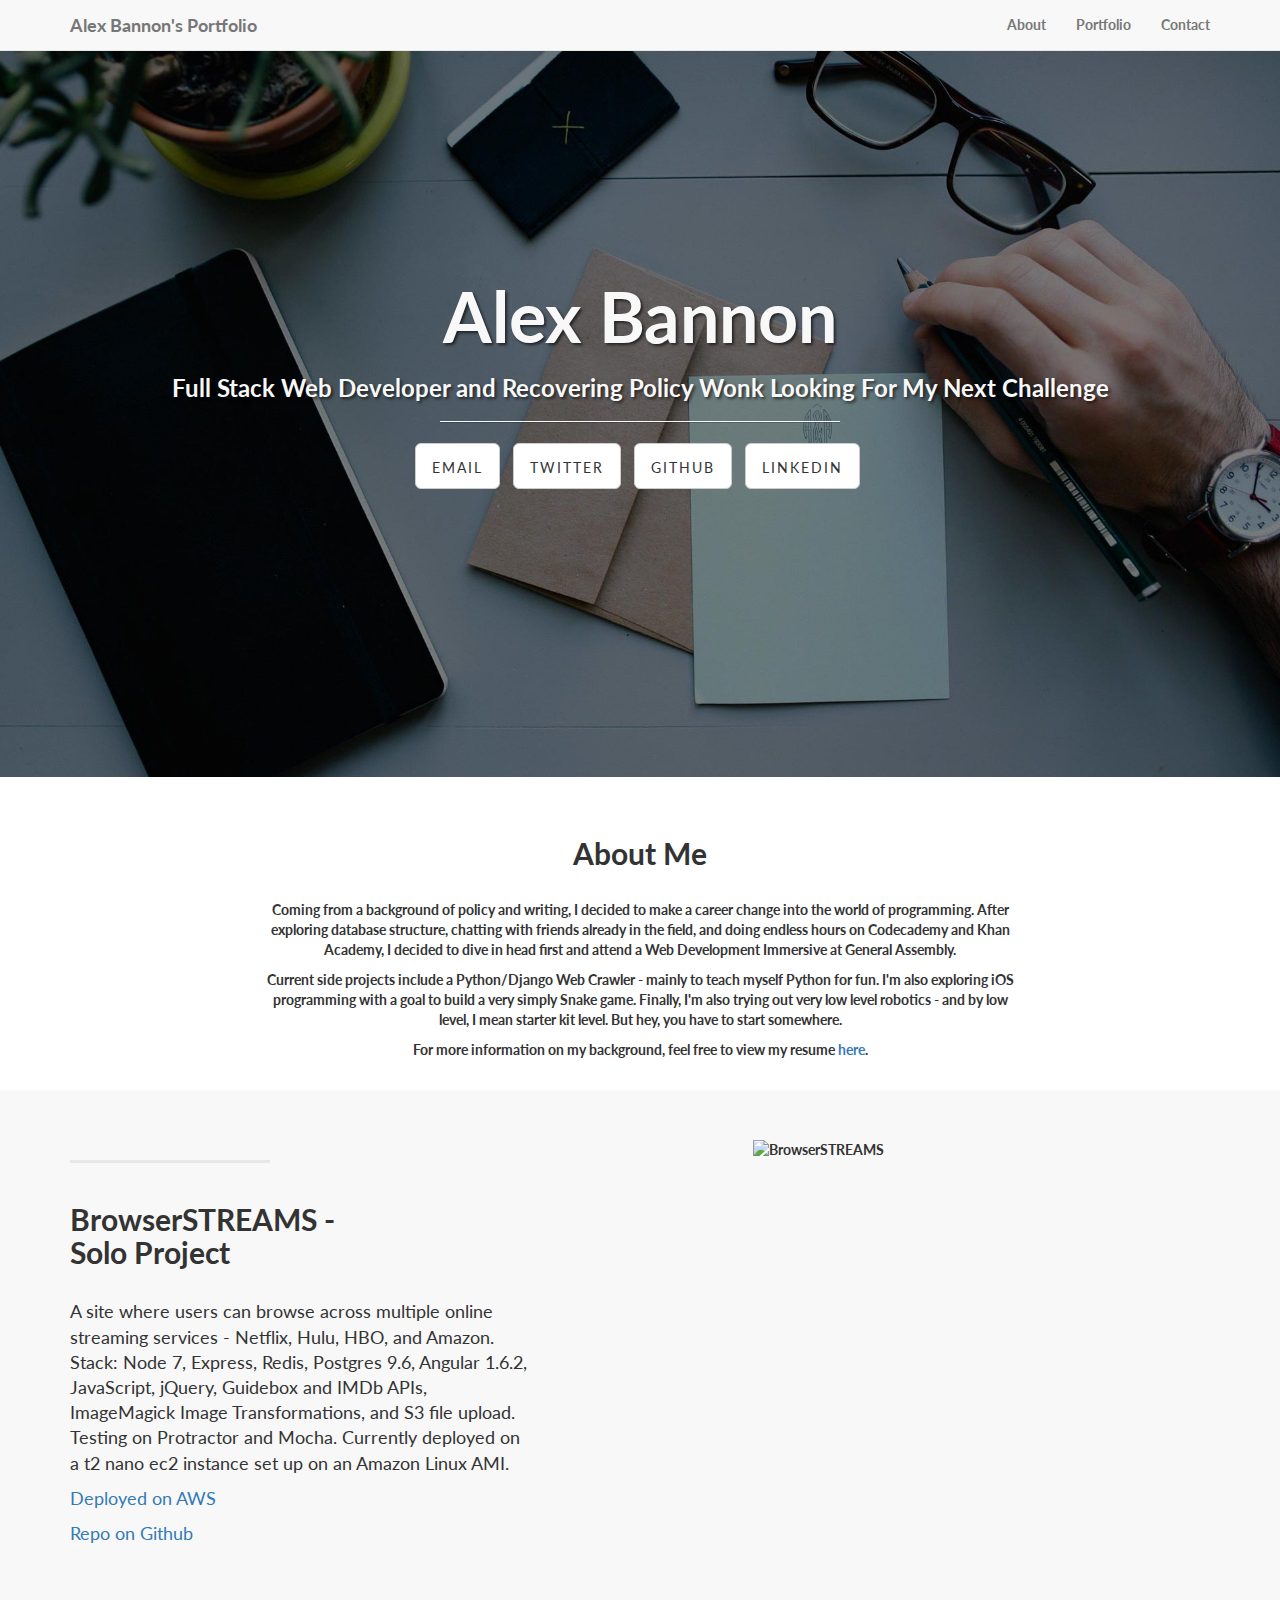
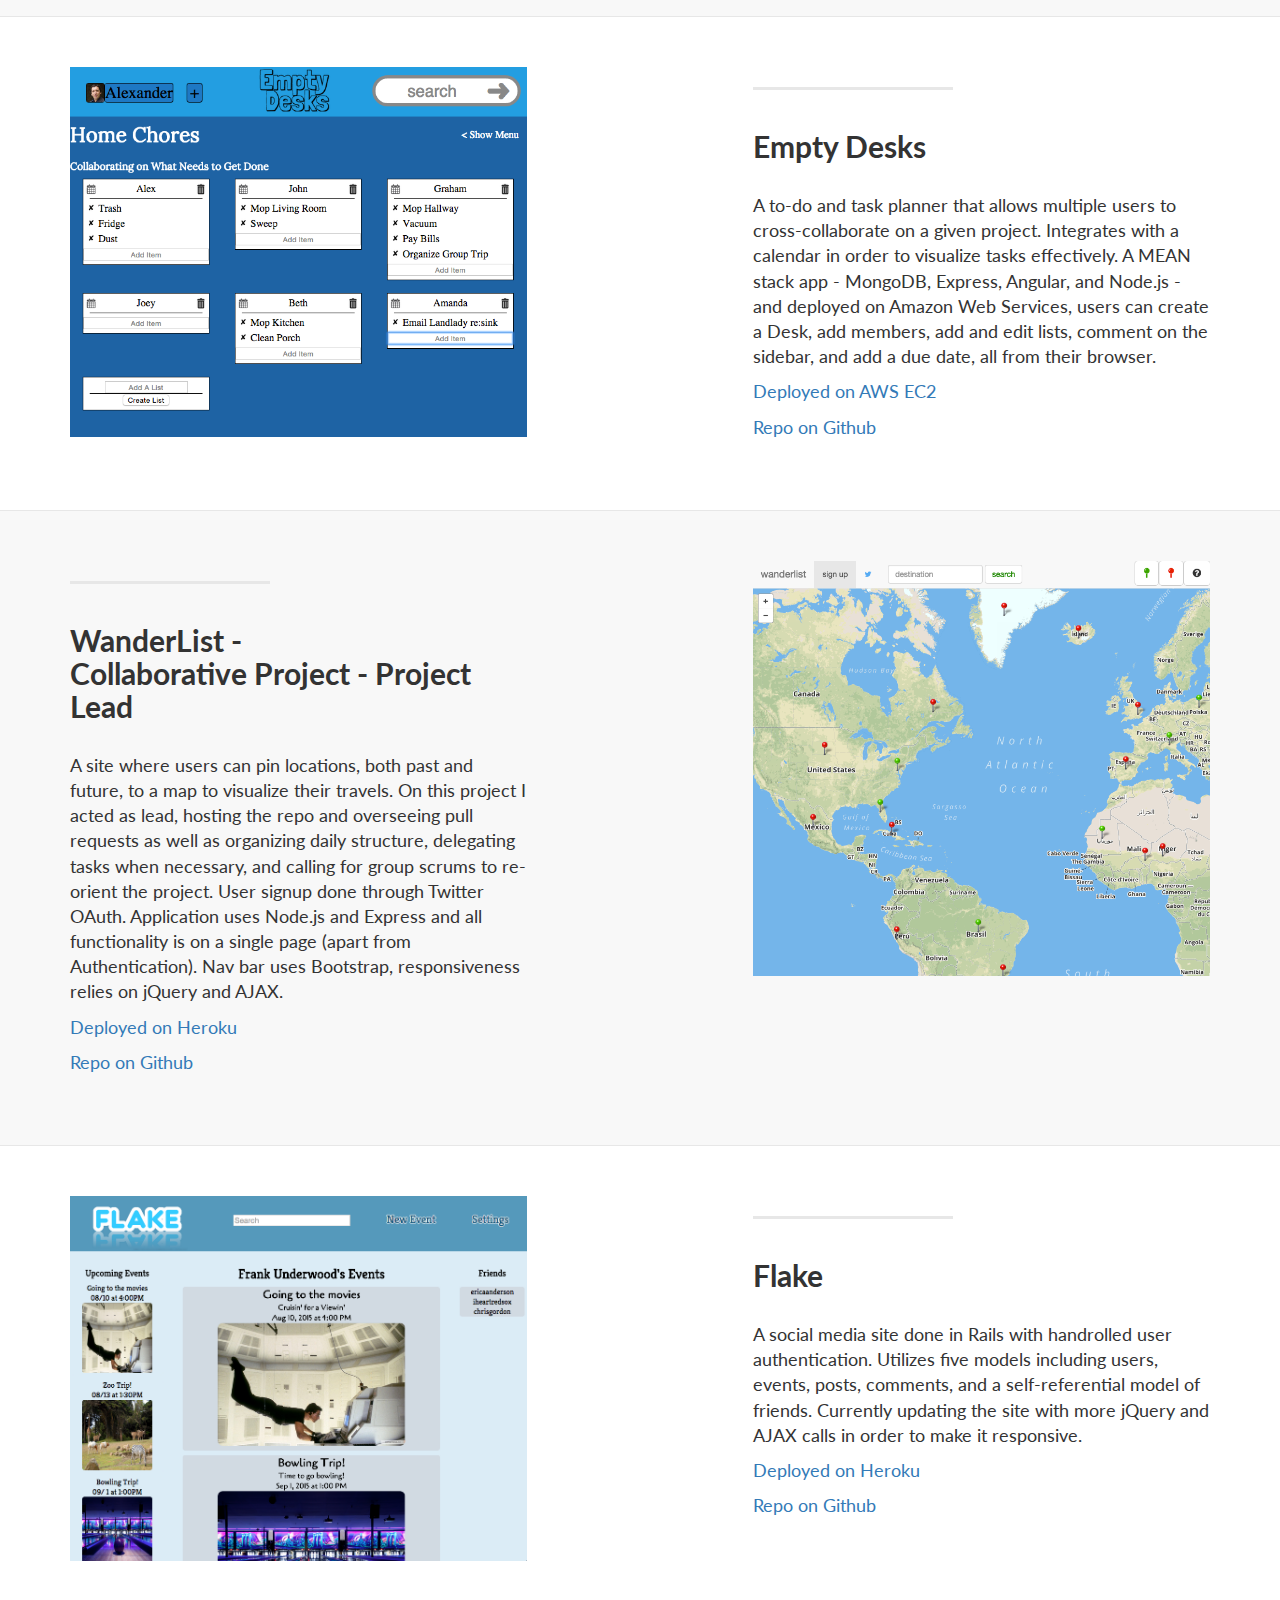
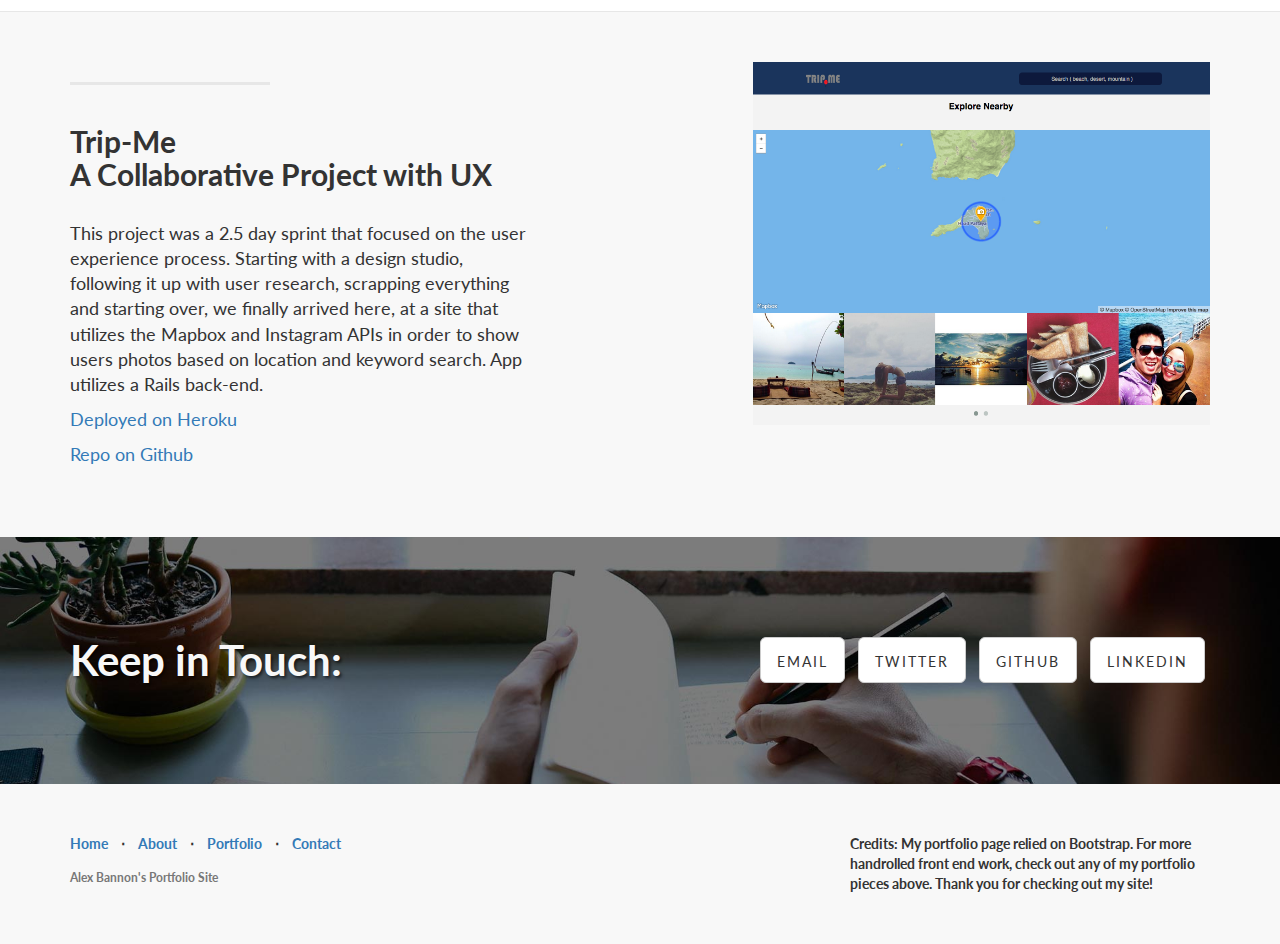
==== index.html @ 556e67e9 "added browserstreams project" ====
<!DOCTYPE html>
<html>
	<head>

    <meta charset="utf-8">
    <meta http-equiv="X-UA-Compatible" content="IE=edge">
    <meta name="viewport" content="width=device-width, initial-scale=1">
    <meta name="description" content="You can edit this line in _config.yml. It will appear in your document  head meta (for Google search results) and in your feed.xml site  description.">
    <meta name="author" content="Alex Bannon">

    <title>Alex Bannon Portfolio</title>

    <link rel="stylesheet" href="https://maxcdn.bootstrapcdn.com/bootstrap/3.3.5/css/bootstrap.min.css">
    <link href="style.css" rel="stylesheet">

    <!-- Custom Fonts -->
    <link href="http://shaneweng.com/landing-page-theme/font-awesome-4.1.0/css/font-awesome.min.css" rel="stylesheet" type="text/css">
    <link href="http://fonts.googleapis.com/css?family=Lato:300,400,700,300italic,400italic,700italic" rel="stylesheet" type="text/css">

    <!-- HTML5 Shim and Respond.js IE8 support of HTML5 elements and media queries -->
    <!-- WARNING: Respond.js doesn't work if you view the page via file:// -->
    <!--[if lt IE 9]>
        <script src="https://oss.maxcdn.com/libs/html5shiv/3.7.0/html5shiv.js"></script>
        <script src="https://oss.maxcdn.com/libs/respond.js/1.4.2/respond.min.js"></script>
    <![endif]-->

</head>

	<body>
		<!-- Navigation -->
<nav class="navbar navbar-default navbar-fixed-top" role="navigation">
    <div class="container">
        <!-- Brand and toggle get grouped for better mobile display -->
        <div class="navbar-header page-scroll">
            <button type="button" class="navbar-toggle" data-toggle="collapse" data-target="#bs-example-navbar-collapse-1">
                <span class="sr-only">Toggle navigation</span>
                <span class="icon-bar"></span>
                <span class="icon-bar"></span>
                <span class="icon-bar"></span>
            </button>
            <a class="navbar-brand page-scroll" href="#home">Alex Bannon's Portfolio</a>
        </div>
        <!-- Collect the nav links, forms, and other content for toggling -->
        <div class="collapse navbar-collapse" id="bs-example-navbar-collapse-1">
            <ul class="nav navbar-nav navbar-right">

                <!-- <li>
                    <a class="page-scroll" href="http://alexbannon.herokuapp.com">Non-Bootstrap Site</a>
                </li> -->

                <li>
                    <a class="page-scroll" href="#about">About</a>
                </li>
                <li>
                    <a class="page-scroll" href="#portfolio">Portfolio</a>
                </li>
                <li>
                    <a class="page-scroll" href="#contact">Contact</a>
                </li>
            </ul>
        </div>
        <!-- /.navbar-collapse -->
    </div>
    <!-- /.container -->
</nav>

<section id="home">
<!-- Header -->
	<div class="intro-header">

		<div class="container">

			<div class="row">
				<div class="col-lg-12">
					<div class="intro-message">
						<h1>Alex Bannon</h1>
						<h3>Full Stack Web Developer and Recovering Policy Wonk Looking For My Next Challenge</h3>
						<hr class="intro-divider">
						<ul class="list-inline intro-social-buttons">
              <li>
                <a href="mailto:alexdbannon@gmail.com" class="btn btn-default btn-lg"><i class="fa fa-envelope-o fa-fw"></i> <span class="network-name">email</span></a>
              </li>

							<li>
								<a href="https://twitter.com/alexbannon" class="btn btn-default btn-lg"><i class="fa fa-twitter fa-fw"></i> <span class="network-name">twitter</span></a>
							</li>
							<li>
								<a href="https://github.com/alexbannon" class="btn btn-default btn-lg"><i class="fa fa-github fa-fw"></i> <span class="network-name">github</span></a>
							</li>
							<li>
								<a href="http://www.linkedin.com/in/alexbannon" class="btn btn-default btn-lg"><i class="fa fa-linkedin fa-fw"></i> <span class="network-name">linkedin</span></a>
							</li>
						</ul>
					</div>
				</div>
			</div>

		</div>
		<!-- /.container -->

	</div>
	<!-- /.intro-header -->
</section>

		    <!-- About Section -->
    <section id="about" class="container content-section text-center">
        <div class="row">
            <div class="col-lg-8 col-lg-offset-2">
              <br/><br/>
              <h2>About Me</h2>
              <br/>
              <p>Coming from a background of policy and writing, I decided to make a career change into the world of programming. After exploring database structure, chatting with friends already in the field, and doing endless hours on Codecademy and Khan Academy, I decided to dive in head first and attend a Web Development Immersive at General Assembly.</p>
							<p>Current side projects include a Python/Django Web Crawler - mainly to teach myself Python for fun. I'm also exploring iOS programming with a goal to build a very simply Snake game. Finally, I'm also trying out very low level robotics - and by low level, I mean starter kit level. But hey, you have to start somewhere.</p>
              <!-- <p>For more information, check out my personal site at <a href="http://www.alexbannon.com">AlexBannon.com</a>.</p> -->
              <p>For more information on my background, feel free to view my resume <a href="images/Alex_Bannon_Resume.pdf">here</a>.</p>
              <br/>
            </div>
        </div>
    </section>

		<section id="portfolio">
<!-- Page Content -->

		<div class="content-section-a">

				<div class="container">

						<div class="row">
								<div class="col-lg-5 col-sm-6">
										<hr class="section-heading-spacer">
										<div class="clearfix"></div>
										<h2 class="section-heading">BrowserSTREAMS -<br>Solo Project</h2>
										<div class="lead">
											<p>A site where users can browse across multiple online streaming services - Netflix, Hulu, HBO, and Amazon. Stack: Node 7, Express, Redis, Postgres 9.6, Angular 1.6.2, JavaScript, jQuery, Guidebox and IMDb APIs, ImageMagick Image Transformations, and S3 file upload. Testing on Protractor and Mocha. Currently deployed on a t2 nano ec2 instance set up on an Amazon Linux AMI.</p>
											<p><a href="http://browserstreams.com">Deployed on AWS</a></p>
											<p><a href="https://github.com/alexbannon/browserstream">Repo on Github</a></p>
										</div>
								</div>
								<div class="col-lg-5 col-lg-offset-2 col-sm-6">
										<img class="img-responsive" src="images/BrowserStreams.png" alt="BrowserSTREAMS">
								</div>
						</div>

				</div>
				<!-- /.container -->

		</div>
		<!-- /.content-section-a -->


			<div class="content-section-b">

					<div class="container">

							<div class="row">
									<div class="col-lg-5 col-lg-offset-1 col-sm-push-6  col-sm-6">
											<hr class="section-heading-spacer">
											<div class="clearfix"></div>
											<h2 class="section-heading">Empty Desks</h2>
											<div class="lead">
												<p>A to-do and task planner that allows multiple users to cross-collaborate on a given project. Integrates with a calendar in order to visualize tasks effectively. A MEAN stack app - MongoDB, Express, Angular, and Node.js - and deployed on Amazon Web Services, users can create a Desk, add members, add and edit lists, comment on the sidebar, and add a due date, all from their browser.</p>
												<p><a href="http://emptydesks.com">Deployed on AWS EC2</a></p>
												<p><a href="https://github.com/alexbannon/empty_desks">Repo on Github</a></p>
											</div>
									</div>
									<div class="col-lg-5 col-sm-pull-6  col-sm-6">
										<img class="img-responsive" src="images/Empty_Desks.png" alt="Empty Desks">
									</div>
							</div>

					</div>
					<!-- /.container -->

			</div>
<!-- /.content-section-b -->


    <div class="content-section-a">

        <div class="container">

            <div class="row">
                <div class="col-lg-5 col-sm-6">
                    <hr class="section-heading-spacer">
                    <div class="clearfix"></div>
                    <h2 class="section-heading">WanderList -<br>Collaborative Project - Project Lead</h2>
										<div class="lead">
                      <p>A site where users can pin locations, both past and future, to a map to visualize their travels. On this project I acted as lead, hosting the repo and overseeing pull requests as well as organizing daily structure, delegating tasks when necessary, and calling for group scrums to re-orient the project. User signup done through Twitter OAuth. Application uses Node.js and Express and all functionality is on a single page (apart from Authentication). Nav bar uses Bootstrap, responsiveness relies on jQuery and AJAX.</p>
                      <p><a href="http://wander-list.herokuapp.com/">Deployed on Heroku</a></p>
                      <p><a href="http://github.com/alexbannon/wanderlist">Repo on Github</a></p>
                    </div>
                </div>
                <div class="col-lg-5 col-lg-offset-2 col-sm-6">
                    <img class="img-responsive" src="images/Wander-List.jpeg" alt="WanderList">
                </div>
            </div>

        </div>
        <!-- /.container -->

    </div>
    <!-- /.content-section-a -->





    <div class="content-section-b">

        <div class="container">

            <div class="row">
                <div class="col-lg-5 col-lg-offset-1 col-sm-push-6  col-sm-6">
                    <hr class="section-heading-spacer">
                    <div class="clearfix"></div>
                    <h2 class="section-heading">Flake</h2>
										<div class="lead">
											<p>A social media site done in Rails with handrolled user authentication. Utilizes five models including users, events, posts, comments, and a self-referential model of friends. Currently updating the site with more jQuery and AJAX calls in order to make it responsive.</p>
											<p><a href="http://alexbannon-flake.herokuapp.com/">Deployed on Heroku</a></p>
											<p><a href="http://github.com/alexbannon/flake">Repo on Github</a></p>
										</div>
                </div>
                <div class="col-lg-5 col-sm-pull-6  col-sm-6">
                  <img class="img-responsive" src="images/Flake.png" alt="Flake">
                </div>
            </div>

        </div>
        <!-- /.container -->

    </div>
    <!-- /.content-section-b -->




    <div class="content-section-a">

        <div class="container">

            <div class="row">
                <div class="col-lg-5 col-sm-6">
                    <hr class="section-heading-spacer">
                    <div class="clearfix"></div>
                    <h2 class="section-heading">Trip-Me<br>A Collaborative Project with UX</h2>
                    <div class="lead">
                      <p>This project was a 2.5 day sprint that focused on the user experience process. Starting with a design studio, following it up with user research, scrapping everything and starting over, we finally arrived here, at a site that utilizes the Mapbox and Instagram APIs in order to show users photos based on location and keyword search. App utilizes a Rails back-end.</p>
                      <p><a href="https://trip-me.herokuapp.com/">Deployed on Heroku</a></p>
                      <p><a href="https://github.com/alexbannon/trip.me">Repo on Github</a></p>
                    </div>
                </div>
                <div class="col-lg-5 col-lg-offset-2 col-sm-6">
                    <img class="img-responsive" src="images/trip-me.png" alt="">
                </div>
            </div>

        </div>
        <!-- /.container -->

    </div>
    <!-- /.content-section-a -->


</section>

		<section id="contact">
	<div class="banner">
		<div class="container">

			<div class="row">
				<div class="col-lg-6">
					<h2>Keep in Touch:</h2>
				</div>
				<div class="col-lg-6">
					<ul class="list-inline banner-social-buttons">

            <li>
							<a href="mailto:alexdbannon@gmail.com" class="btn btn-default btn-lg"><i class="fa fa-envelope-o fa-fw"></i> <span class="network-name">email</span></a>
						</li>

						<li>
							<a href="https://twitter.com/alexbannon" class="btn btn-default btn-lg"><i class="fa fa-twitter fa-fw"></i> <span class="network-name">twitter</span></a>
						</li>

						<li>
							<a href="https://github.com/alexbannon" class="btn btn-default btn-lg"><i class="fa fa-github fa-fw"></i> <span class="network-name">github</span></a>
						</li>

						<li>
							<a href="http://www.linkedin.com/in/alexbannon" class="btn btn-default btn-lg"><span class="network-name">linkedin</span></a>
						</li>

					</ul>
				</div>
			</div>

		</div>
		<!-- /.container -->

	</div>
</section>
<!-- /.banner -->
		<!-- Footer -->
<footer>
    <div class="container">
        <div class="row">
            <div class="col-md-8">
                <ul class="list-inline">
                    <li>
                        <a href="#home">Home</a>
                    </li>
                    <li class="footer-menu-divider">&sdot;</li>
                    <li>
                        <a href="#about">About</a>
                    </li>
                    <li class="footer-menu-divider">&sdot;</li>
                    <li>
                        <a href="#portfolio">Portfolio</a>
                    </li>
                    <li class="footer-menu-divider">&sdot;</li>
                    <li>
                        <a href="#contact">Contact</a>
                    </li>
                </ul>
                <p class="copyright text-muted small">Alex Bannon's Portfolio Site</p>
            </div>
            <div class="col-md-4">
							Credits: My portfolio page relied on Bootstrap. For more handrolled front end work, check out any of my portfolio pieces above. Thank you for checking out my site!
            </div>
        </div>
    </div>
</footer>

		<!-- jQuery Version 1.11.0 -->
<script src="http://shaneweng.com/landing-page-theme/js/jquery-1.11.0.js"></script>

<!-- Plugin JavaScript -->
    <script src="http://shaneweng.com/landing-page-theme/js/jquery.easing.min.js"></script>

<!-- Bootstrap Core JavaScript -->
<script src="https://maxcdn.bootstrapcdn.com/bootstrap/3.3.5/js/bootstrap.min.js"></script>
<!-- Custom Theme JavaScript -->
<script src="http://shaneweng.com/landing-page-theme/js/landing-page.js"></script>

	</body>
</html>
---- style.css ----
body,
html {
    width: 100%;
    height: 100%;
}

body,
h1,
h2,
h3,
h4,
h5,
h6 {
    font-family: "Lato","Helvetica Neue",Helvetica,Arial,sans-serif;
    font-weight: 700;
}

.lead {
    font-size: 18px;
    font-weight: 400;
}

.intro-header {
    padding-top: 50px; /* If you're making other pages, make sure there is 50px of padding to make sure the navbar doesn't overlap content! */
    padding-bottom: 50px;
    text-align: center;
    color: #f8f8f8;
    background: url(images/intro-bg.jpg) no-repeat center center;
    background-size: cover;
}

.intro-message {
    position: relative;
    padding-top: 20%;
    padding-bottom: 20%;
}

.intro-message > h1 {
    margin: 0;
    text-shadow: 2px 2px 3px rgba(0,0,0,0.6);
    font-size: 5em;
}

.intro-divider {
    width: 400px;
    border-top: 1px solid #f8f8f8;
    border-bottom: 1px solid rgba(0,0,0,0.2);
}

.intro-message > h3 {
    text-shadow: 2px 2px 3px rgba(0,0,0,0.6);
}

@media(max-width:767px) {
    .intro-message {
        padding-bottom: 15%;
    }

    .intro-message > h1 {
        font-size: 3em;
    }

    ul.intro-social-buttons > li {
        display: block;
        margin-bottom: 20px;
        padding: 0;
    }

    ul.intro-social-buttons > li:last-child {
        margin-bottom: 0;
    }

    .intro-divider {
        width: 100%;
    }
}

.network-name {
    text-transform: uppercase;
    font-size: 14px;
    font-weight: 400;
    letter-spacing: 2px;
}

.content-section-a {
    padding: 50px 0;
    background-color: #f8f8f8;
}

.content-section-b {
    padding: 50px 0;
    border-top: 1px solid #e7e7e7;
    border-bottom: 1px solid #e7e7e7;
}

.section-heading {
    margin-bottom: 30px;
}

.section-heading-spacer {
    float: left;
    width: 200px;
    border-top: 3px solid #e7e7e7;
}

.banner {
    padding: 100px 0;
    color: #f8f8f8;
    background: url(images/banner-bg.jpg) no-repeat center center;
    background-size: cover;
}

.banner h2 {
    margin: 0;
    text-shadow: 2px 2px 3px rgba(0,0,0,0.6);
    font-size: 3em;
}

.banner ul {
    margin-bottom: 0;
}

.banner-social-buttons {
    float: right;
    margin-top: 0;
}

@media(max-width:1199px) {
    ul.banner-social-buttons {
        float: left;
        margin-top: 15px;
    }
}

@media(max-width:767px) {
    .banner h2 {
        margin: 0;
        text-shadow: 2px 2px 3px rgba(0,0,0,0.6);
        font-size: 3em;
    }

    ul.banner-social-buttons > li {
        display: block;
        margin-bottom: 20px;
        padding: 0;
    }

    ul.banner-social-buttons > li:last-child {
        margin-bottom: 0;
    }
}

footer {
    padding: 50px 0;
    background-color: #f8f8f8;
}

p.copyright {
    margin: 15px 0 0;
}
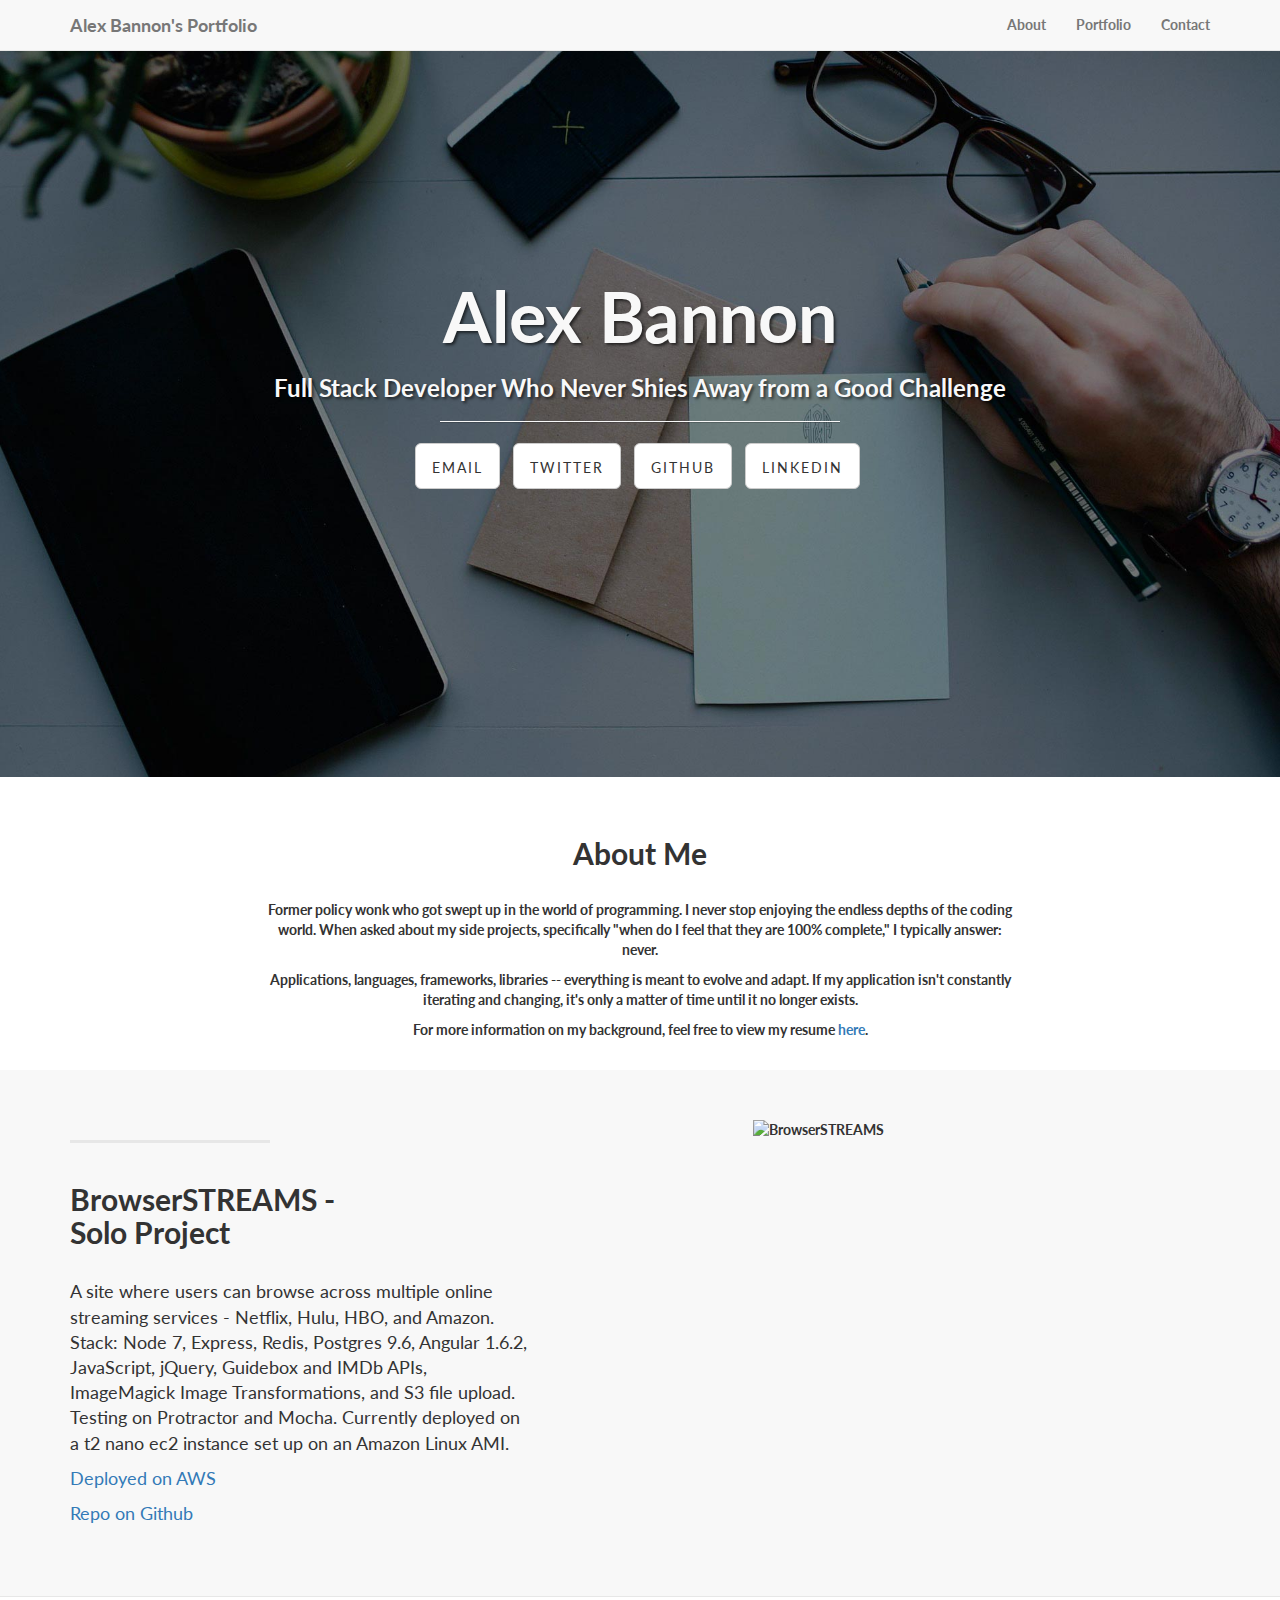
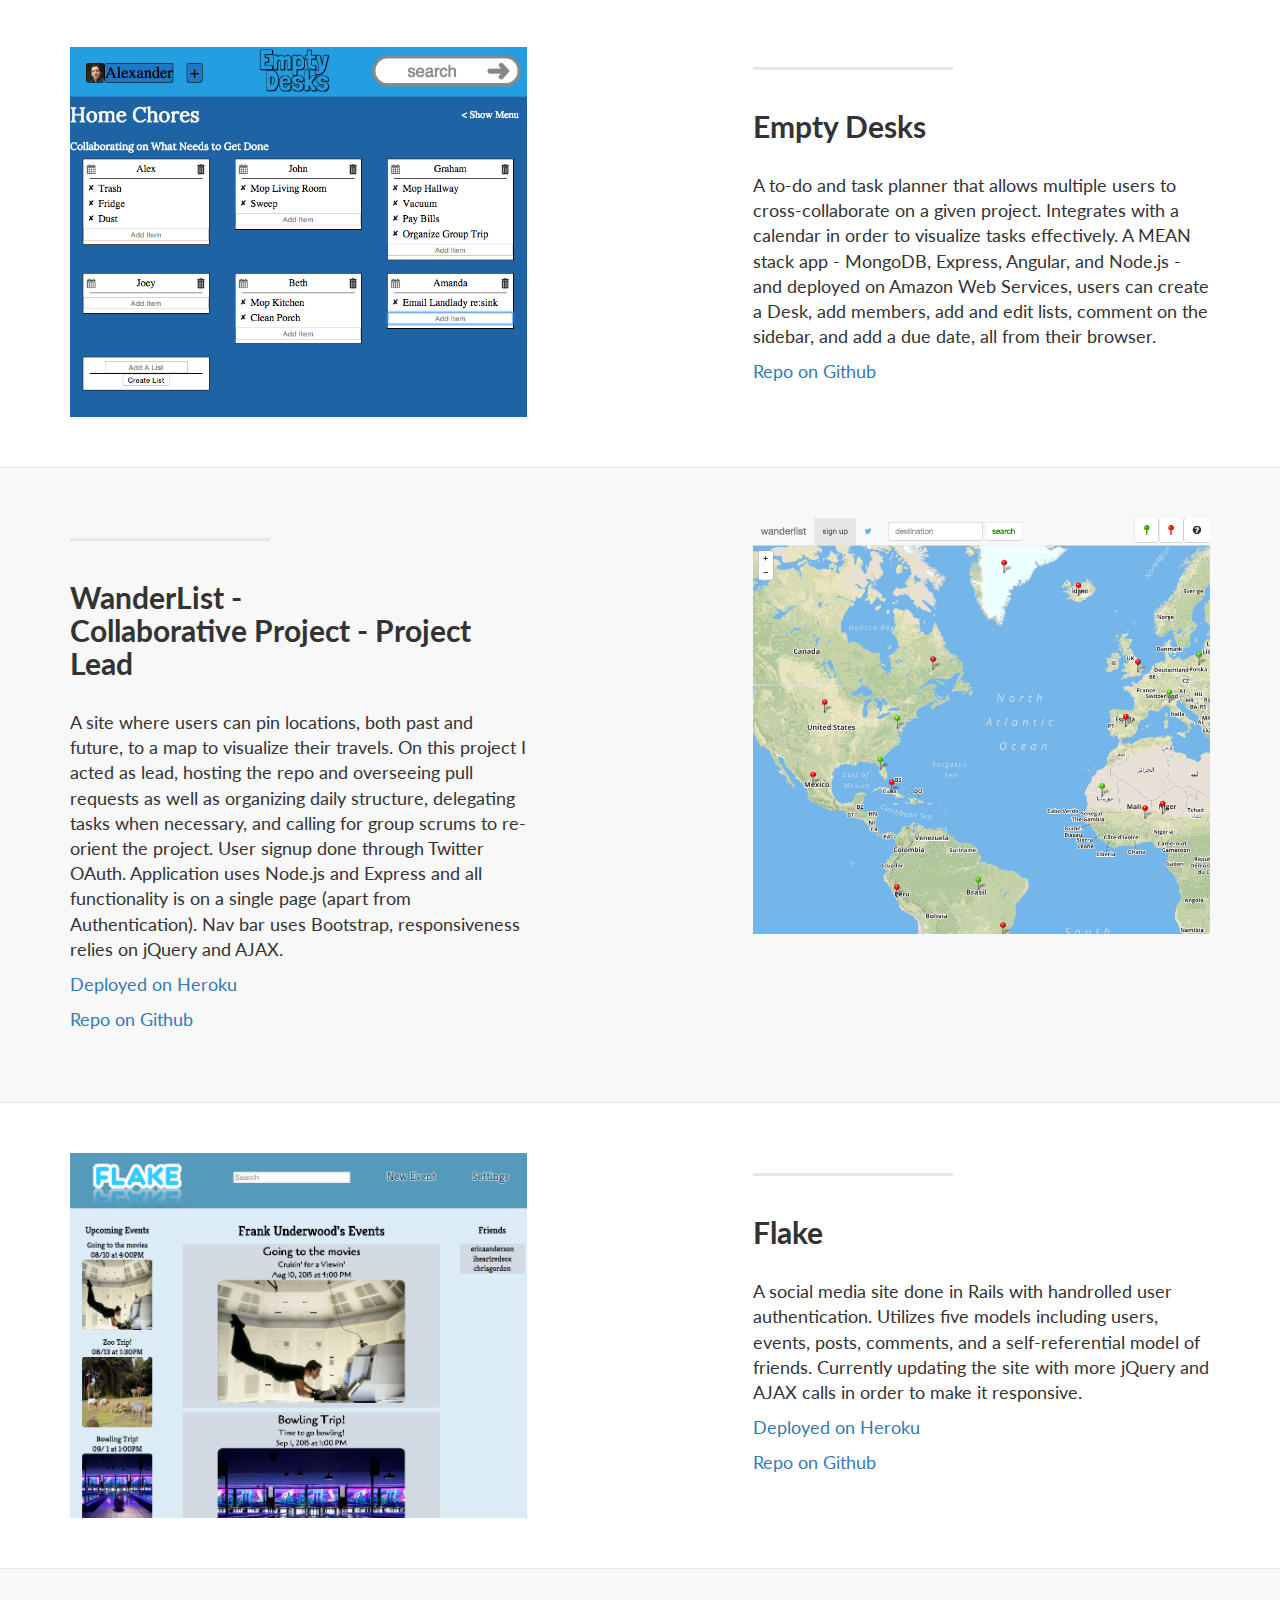
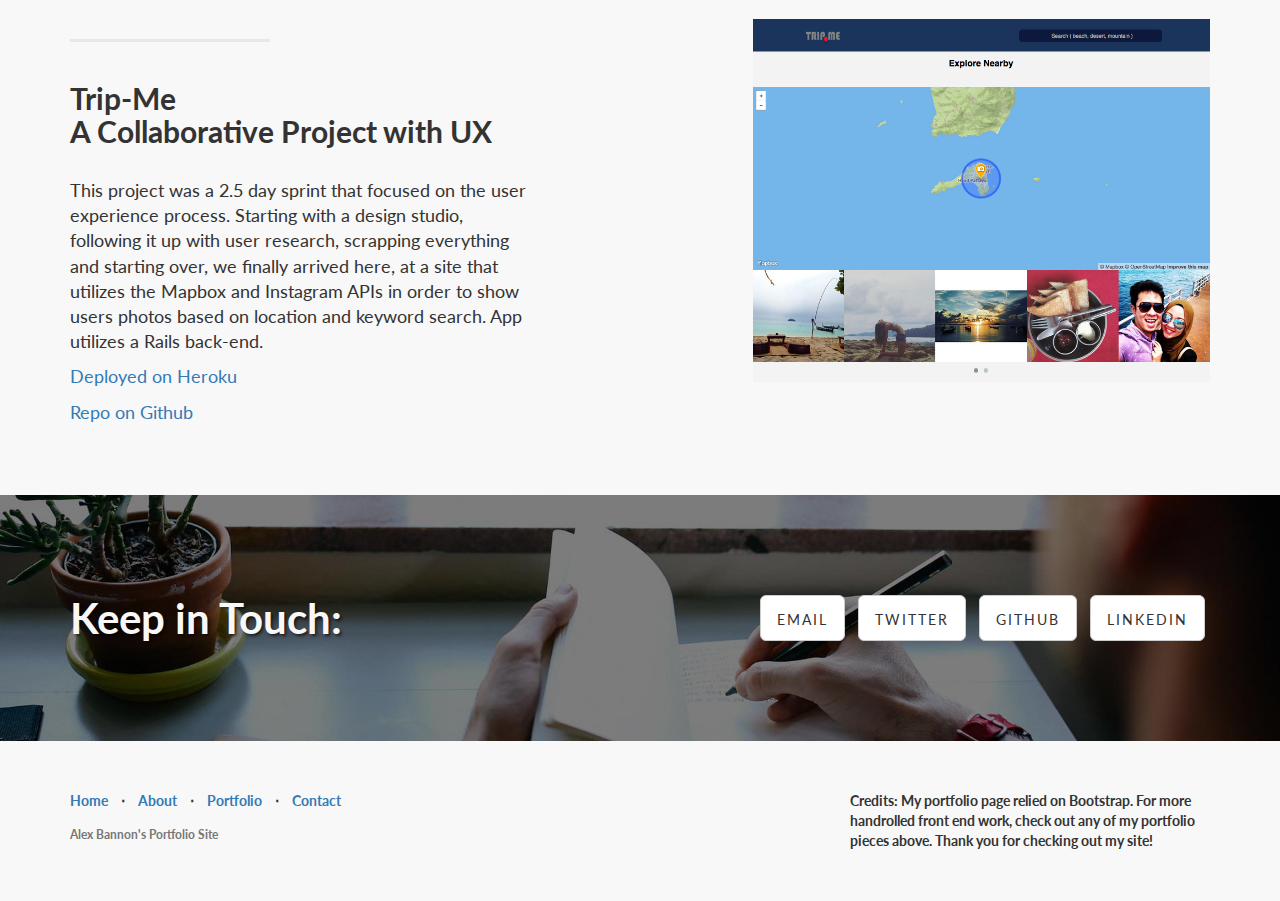
==== commit 5b6709b0: "updated resume and links and about me" ====
--- a/index.html
+++ b/index.html
@@ -74,7 +74,7 @@
 				<div class="col-lg-12">
 					<div class="intro-message">
 						<h1>Alex Bannon</h1>
-						<h3>Full Stack Web Developer and Recovering Policy Wonk Looking For My Next Challenge</h3>
+						<h3>Full Stack Developer Who Never Shies Away from a Good Challenge</h3>
 						<hr class="intro-divider">
 						<ul class="list-inline intro-social-buttons">
               <li>
@@ -109,10 +109,9 @@
               <br/><br/>
               <h2>About Me</h2>
               <br/>
-              <p>Coming from a background of policy and writing, I decided to make a career change into the world of programming. After exploring database structure, chatting with friends already in the field, and doing endless hours on Codecademy and Khan Academy, I decided to dive in head first and attend a Web Development Immersive at General Assembly.</p>
-							<p>Current side projects include a Python/Django Web Crawler - mainly to teach myself Python for fun. I'm also exploring iOS programming with a goal to build a very simply Snake game. Finally, I'm also trying out very low level robotics - and by low level, I mean starter kit level. But hey, you have to start somewhere.</p>
-              <!-- <p>For more information, check out my personal site at <a href="http://www.alexbannon.com">AlexBannon.com</a>.</p> -->
-              <p>For more information on my background, feel free to view my resume <a href="images/Alex_Bannon_Resume.pdf">here</a>.</p>
+              <p>Former policy wonk who got swept up in the world of programming. I never stop enjoying the endless depths of the coding world. When asked about my side projects, specifically "when do I feel that they are 100% complete," I typically answer: never.</p>
+							<p>Applications, languages, frameworks, libraries -- everything is meant to evolve and adapt. If my application isn't constantly iterating and changing, it's only a matter of time until it no longer exists.</p>
+              <p>For more information on my background, feel free to view my resume <a href="images/resume_alex_bannon.pdf">here</a>.</p>
               <br/>
             </div>
         </div>
@@ -137,7 +136,7 @@
 										</div>
 								</div>
 								<div class="col-lg-5 col-lg-offset-2 col-sm-6">
-										<img class="img-responsive" src="images/BrowserStreams.png" alt="BrowserSTREAMS">
+										<img class="img-responsive" src="images/browserStreams.png" alt="BrowserSTREAMS">
 								</div>
 						</div>
 
@@ -159,7 +158,6 @@
 											<h2 class="section-heading">Empty Desks</h2>
 											<div class="lead">
 												<p>A to-do and task planner that allows multiple users to cross-collaborate on a given project. Integrates with a calendar in order to visualize tasks effectively. A MEAN stack app - MongoDB, Express, Angular, and Node.js - and deployed on Amazon Web Services, users can create a Desk, add members, add and edit lists, comment on the sidebar, and add a due date, all from their browser.</p>
-												<p><a href="http://emptydesks.com">Deployed on AWS EC2</a></p>
 												<p><a href="https://github.com/alexbannon/empty_desks">Repo on Github</a></p>
 											</div>
 									</div>
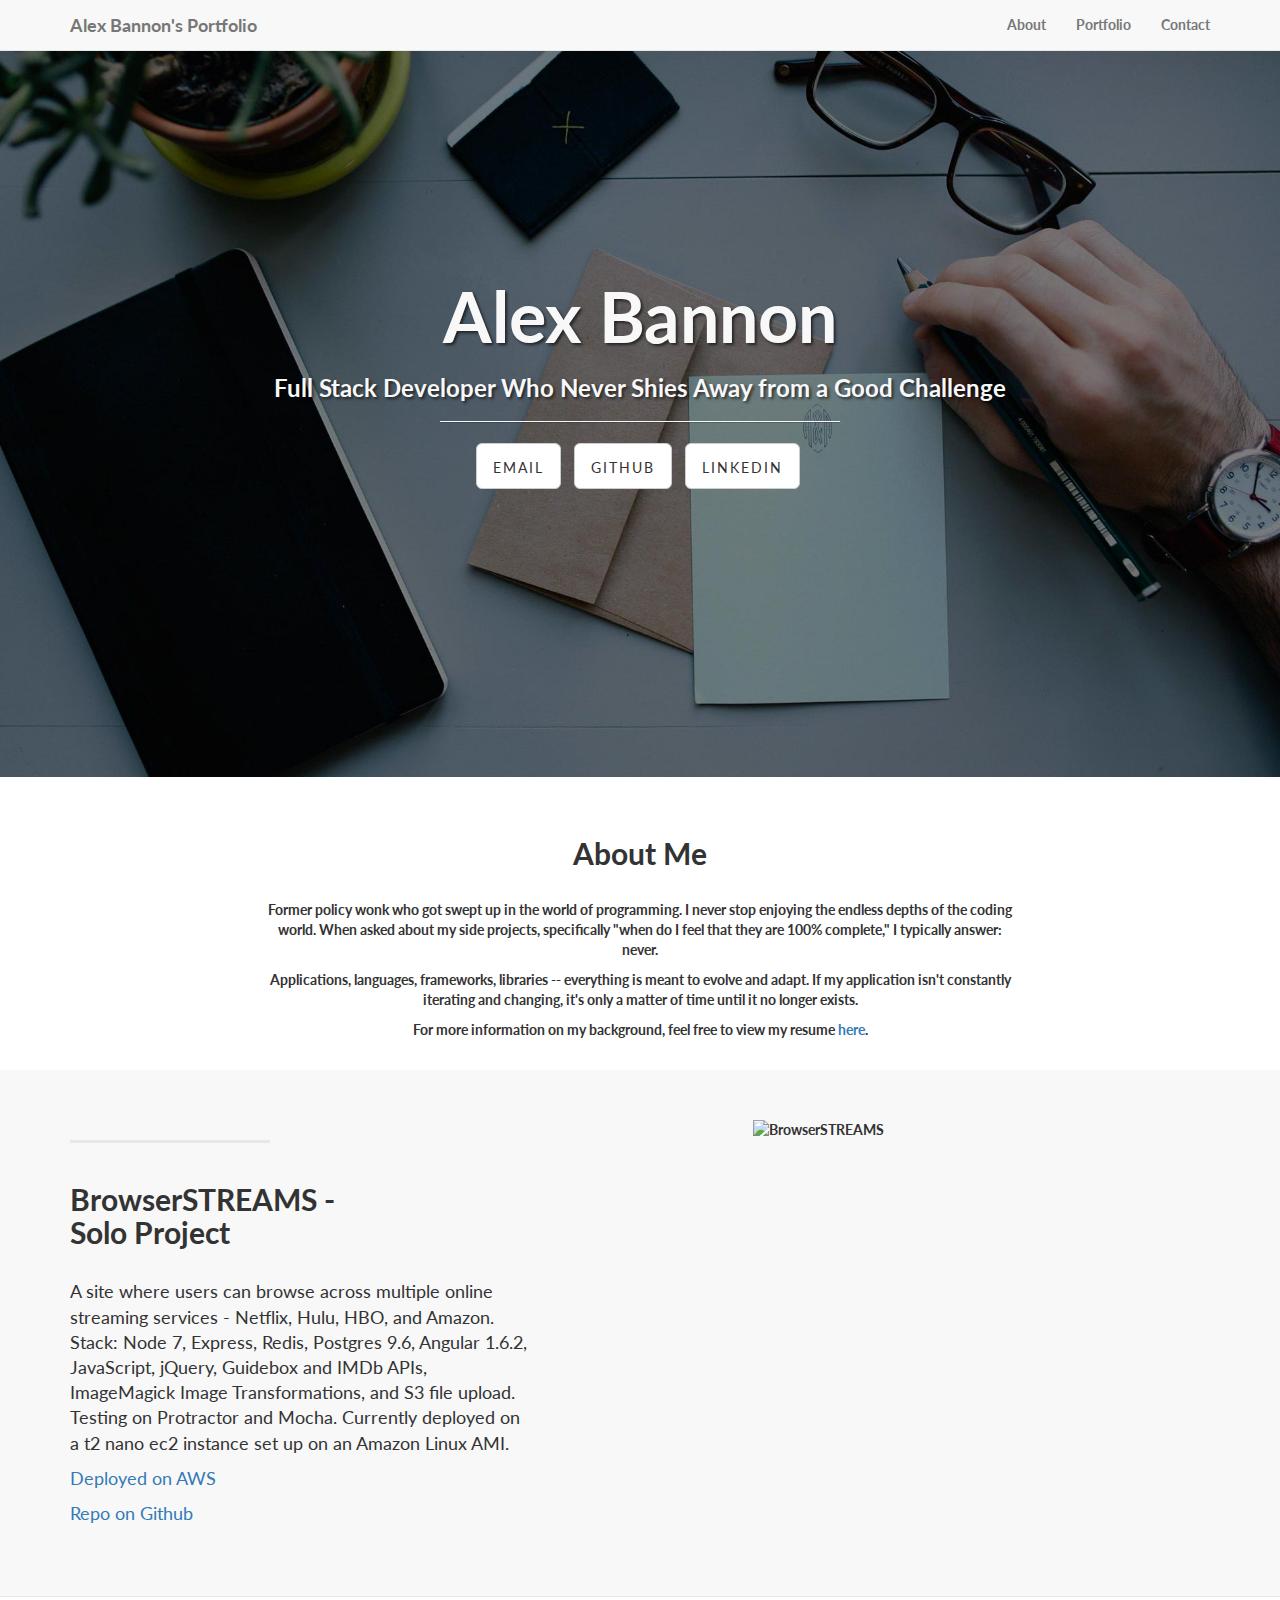
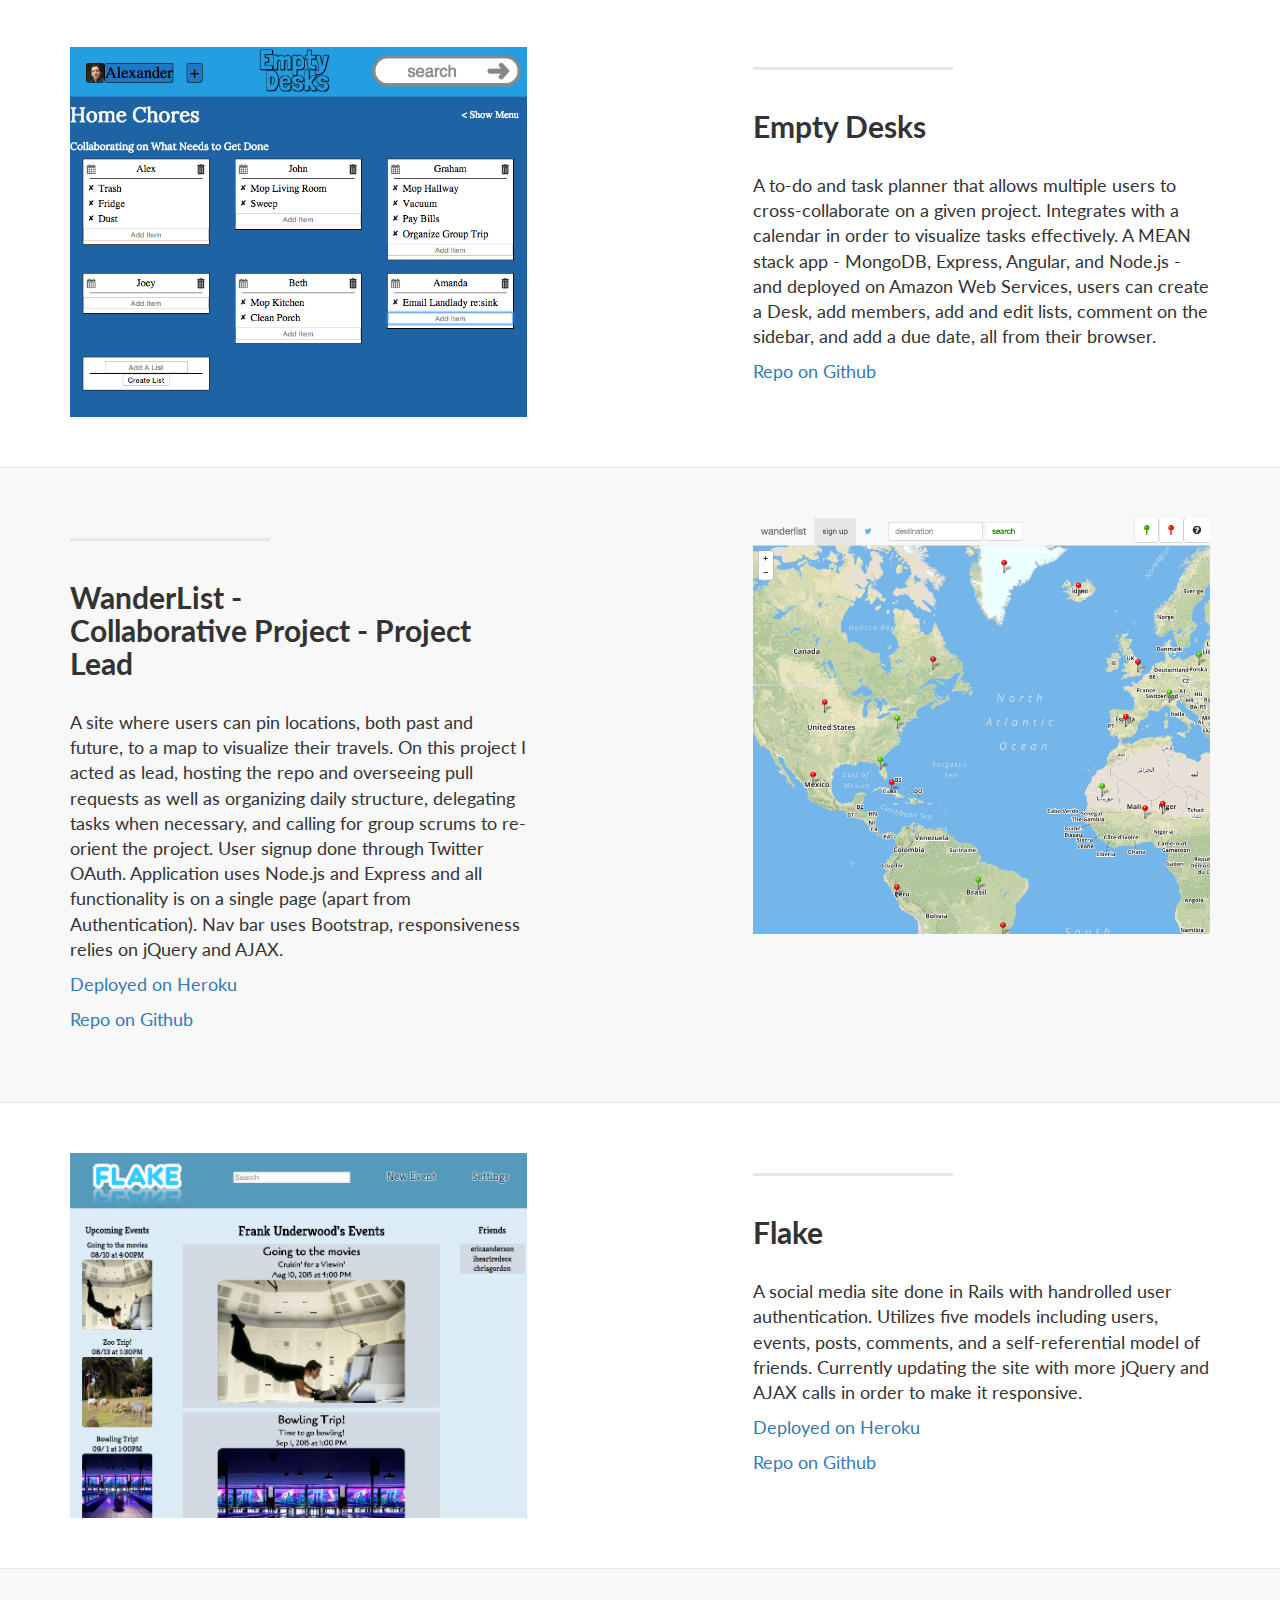
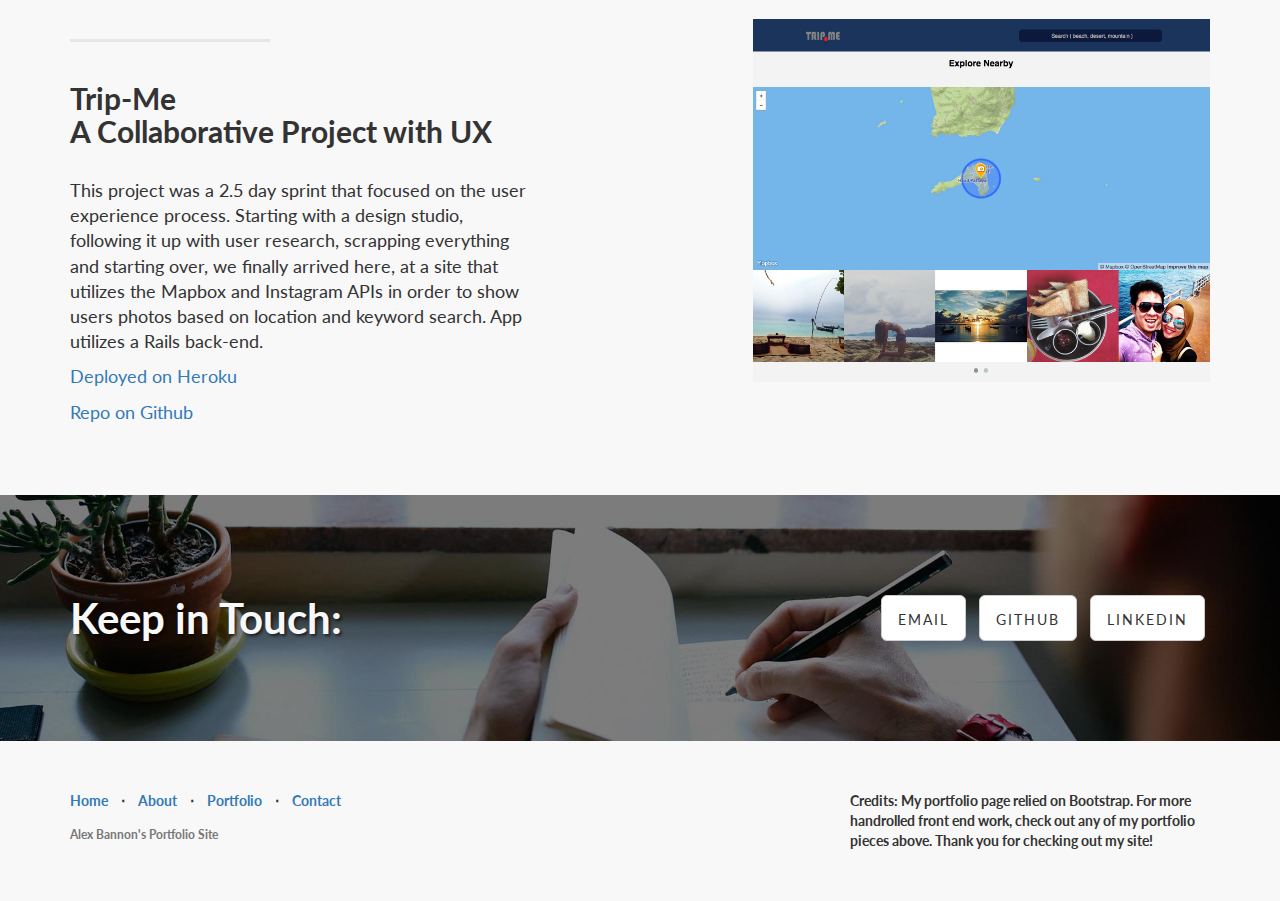
==== commit d1bb4636: "removed twitter" ====
--- a/index.html
+++ b/index.html
@@ -80,10 +80,6 @@
               <li>
                 <a href="mailto:alexdbannon@gmail.com" class="btn btn-default btn-lg"><i class="fa fa-envelope-o fa-fw"></i> <span class="network-name">email</span></a>
               </li>
-
-							<li>
-								<a href="https://twitter.com/alexbannon" class="btn btn-default btn-lg"><i class="fa fa-twitter fa-fw"></i> <span class="network-name">twitter</span></a>
-							</li>
 							<li>
 								<a href="https://github.com/alexbannon" class="btn btn-default btn-lg"><i class="fa fa-github fa-fw"></i> <span class="network-name">github</span></a>
 							</li>
@@ -275,19 +271,12 @@
             <li>
 							<a href="mailto:alexdbannon@gmail.com" class="btn btn-default btn-lg"><i class="fa fa-envelope-o fa-fw"></i> <span class="network-name">email</span></a>
 						</li>
-
-						<li>
-							<a href="https://twitter.com/alexbannon" class="btn btn-default btn-lg"><i class="fa fa-twitter fa-fw"></i> <span class="network-name">twitter</span></a>
-						</li>
-
 						<li>
 							<a href="https://github.com/alexbannon" class="btn btn-default btn-lg"><i class="fa fa-github fa-fw"></i> <span class="network-name">github</span></a>
 						</li>
-
 						<li>
-							<a href="http://www.linkedin.com/in/alexbannon" class="btn btn-default btn-lg"><span class="network-name">linkedin</span></a>
+							<a href="http://www.linkedin.com/in/alexbannon" class="btn btn-default btn-lg"><i class="fa fa-linkedin fa-fw"></i> <span class="network-name">linkedin</span></a>
 						</li>
-
 					</ul>
 				</div>
 			</div>
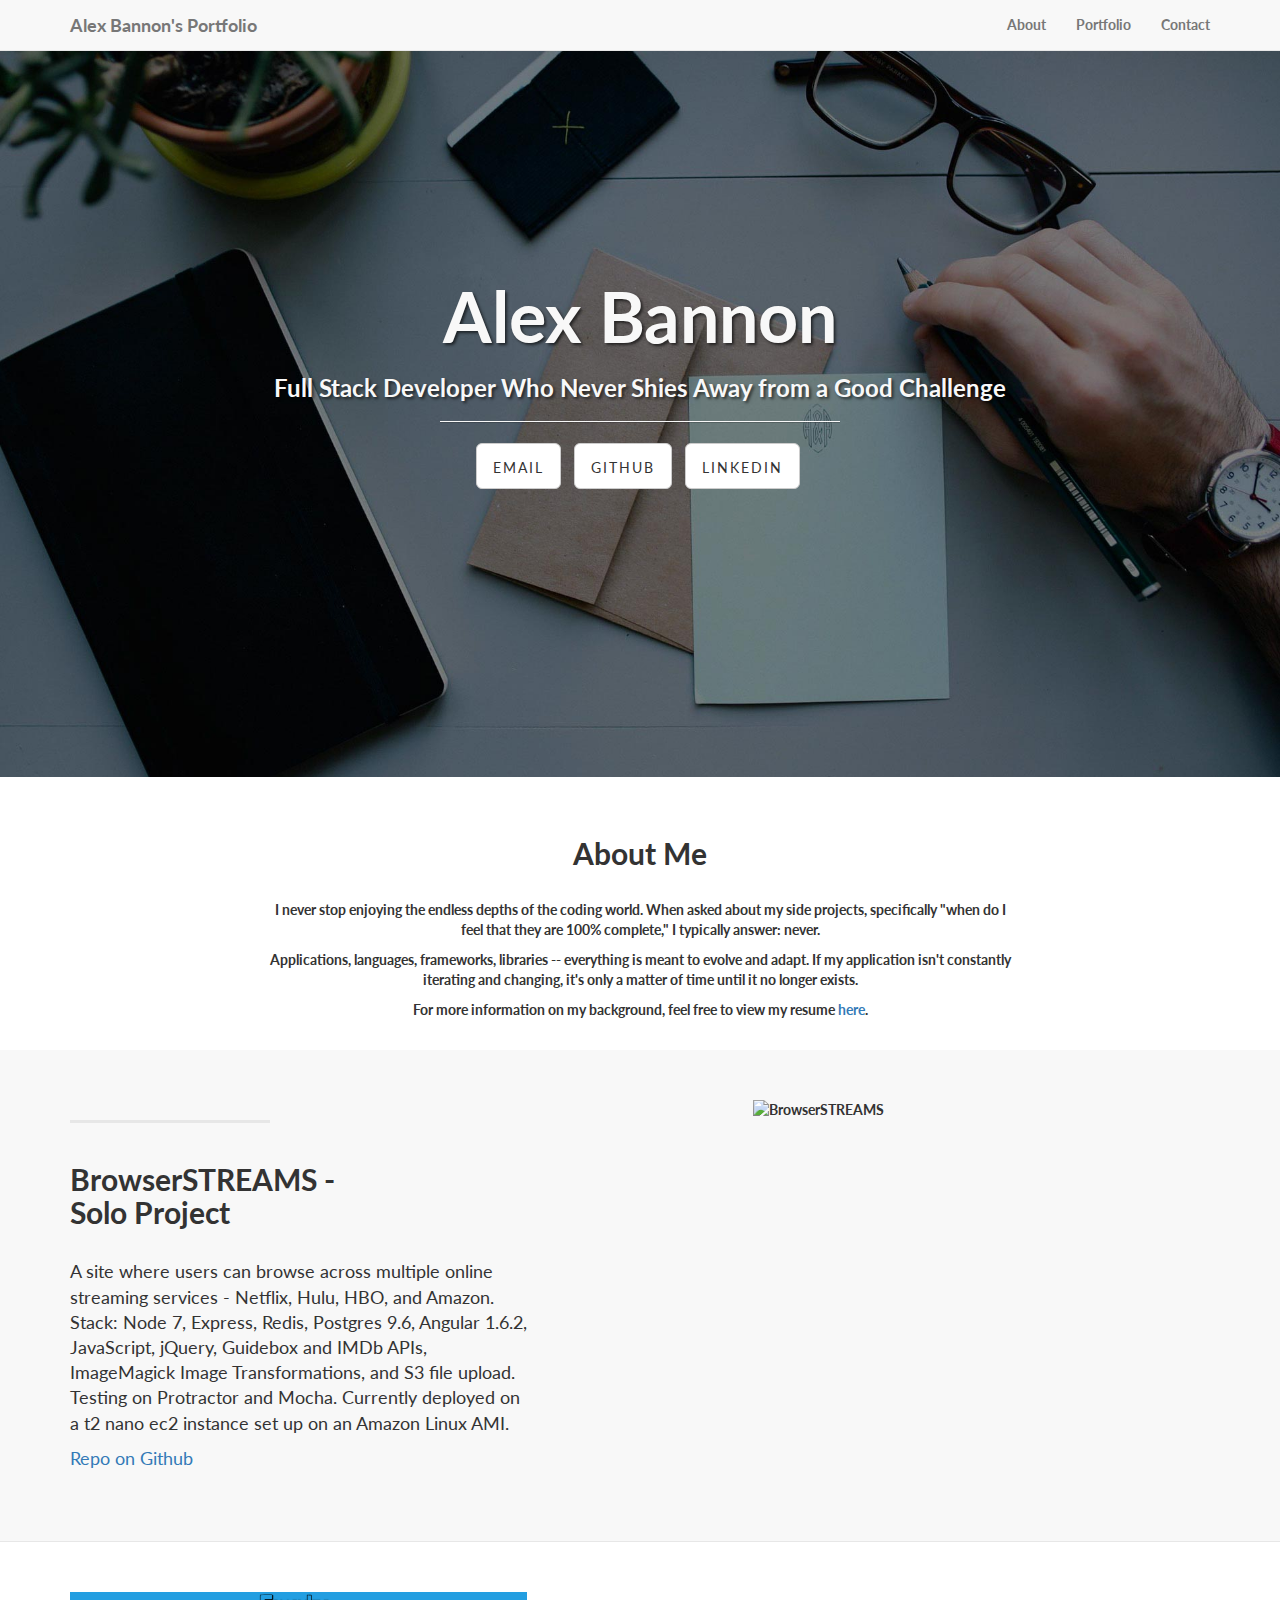
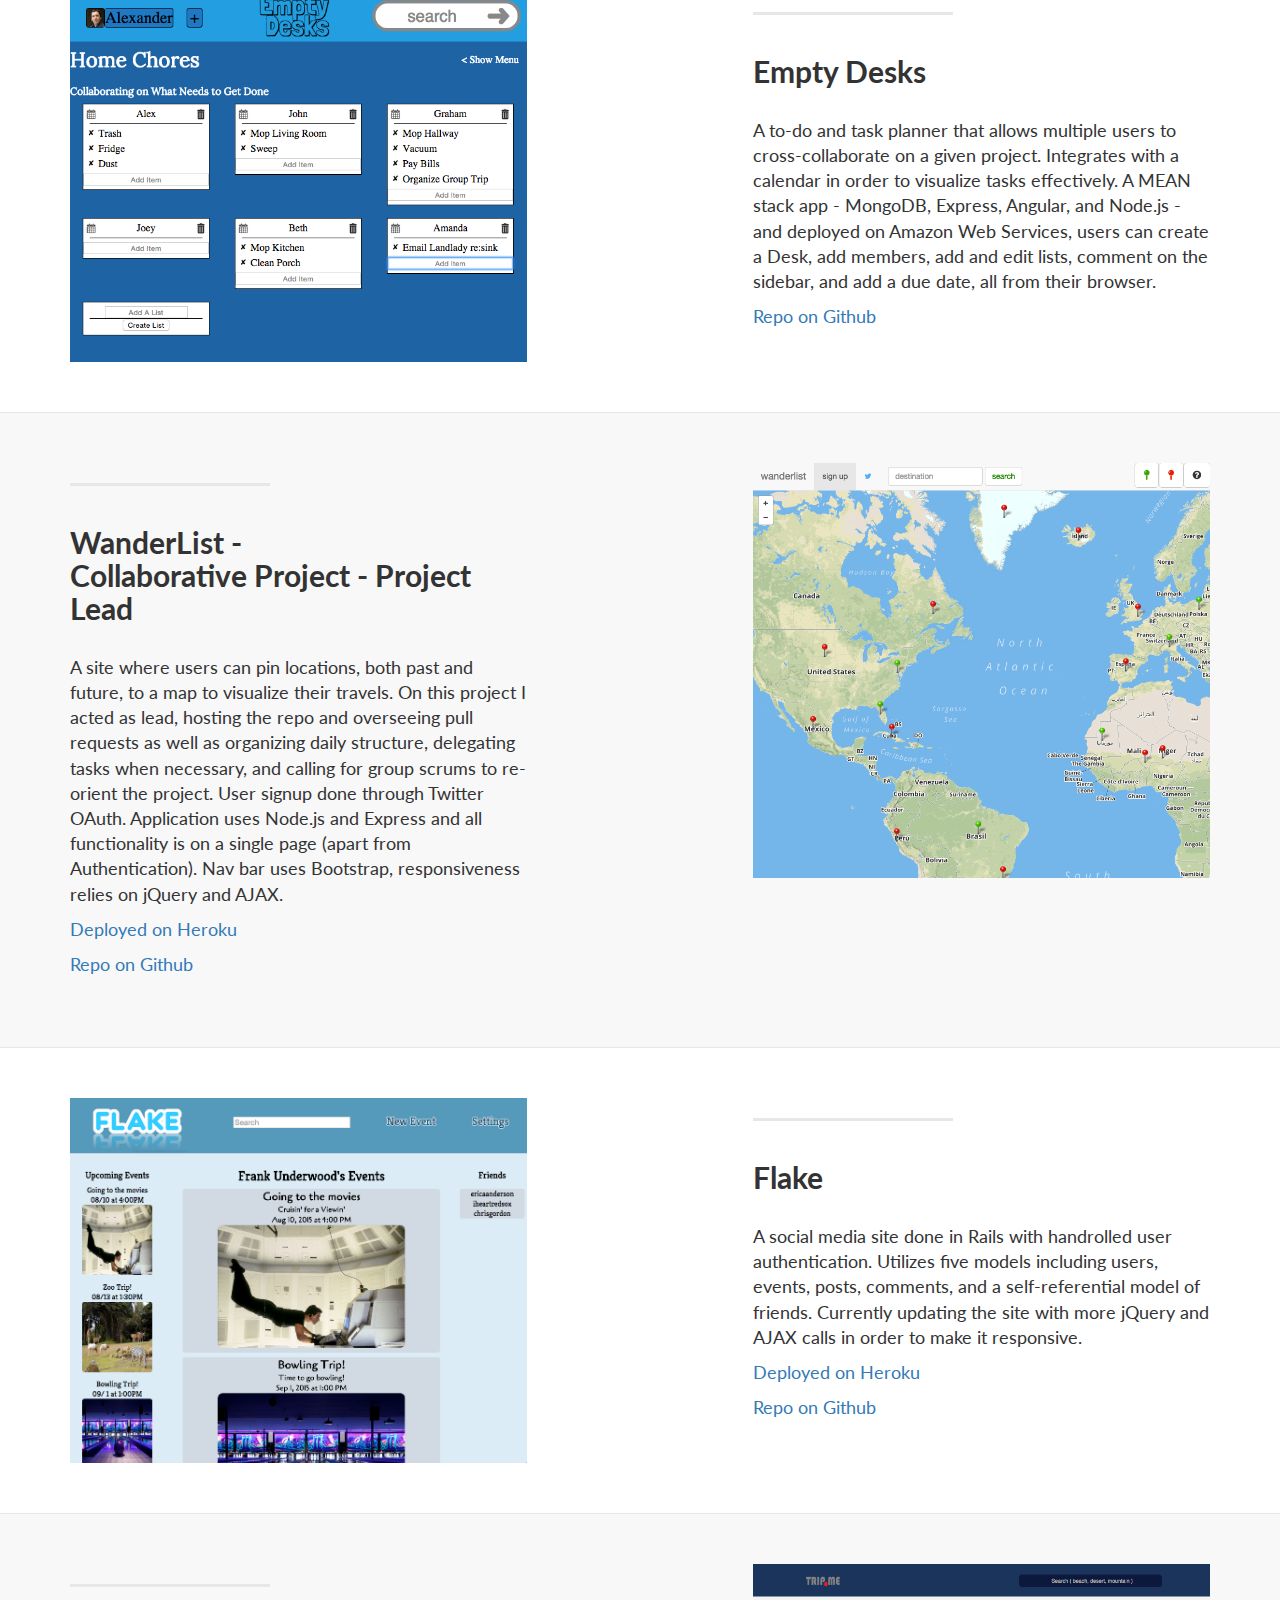
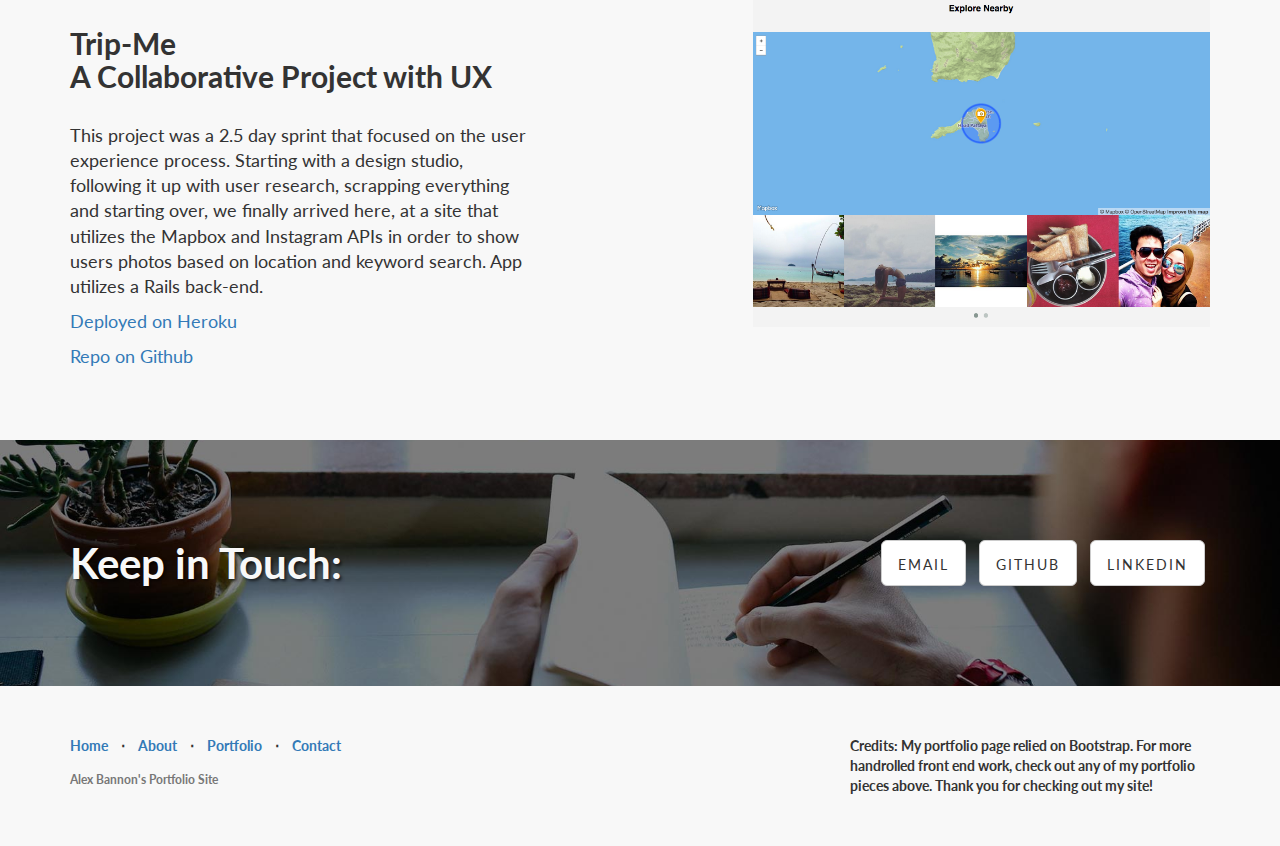
==== commit 776f633c: "updated about me, updated resume, temp removed browserstream link" ====
--- a/index.html
+++ b/index.html
@@ -105,9 +105,9 @@
               <br/><br/>
               <h2>About Me</h2>
               <br/>
-              <p>Former policy wonk who got swept up in the world of programming. I never stop enjoying the endless depths of the coding world. When asked about my side projects, specifically "when do I feel that they are 100% complete," I typically answer: never.</p>
+              <p>I never stop enjoying the endless depths of the coding world. When asked about my side projects, specifically "when do I feel that they are 100% complete," I typically answer: never.</p>
 							<p>Applications, languages, frameworks, libraries -- everything is meant to evolve and adapt. If my application isn't constantly iterating and changing, it's only a matter of time until it no longer exists.</p>
-              <p>For more information on my background, feel free to view my resume <a href="images/resume_alex_bannon.pdf">here</a>.</p>
+              <p>For more information on my background, feel free to view my resume <a href="images/alex_bannon_resume.pdf">here</a>.</p>
               <br/>
             </div>
         </div>
@@ -127,7 +127,7 @@
 										<h2 class="section-heading">BrowserSTREAMS -<br>Solo Project</h2>
 										<div class="lead">
 											<p>A site where users can browse across multiple online streaming services - Netflix, Hulu, HBO, and Amazon. Stack: Node 7, Express, Redis, Postgres 9.6, Angular 1.6.2, JavaScript, jQuery, Guidebox and IMDb APIs, ImageMagick Image Transformations, and S3 file upload. Testing on Protractor and Mocha. Currently deployed on a t2 nano ec2 instance set up on an Amazon Linux AMI.</p>
-											<p><a href="http://browserstreams.com">Deployed on AWS</a></p>
+											<!-- <p><a href="http://browserstreams.com">Deployed on AWS</a></p> -->
 											<p><a href="https://github.com/alexbannon/browserstream">Repo on Github</a></p>
 										</div>
 								</div>
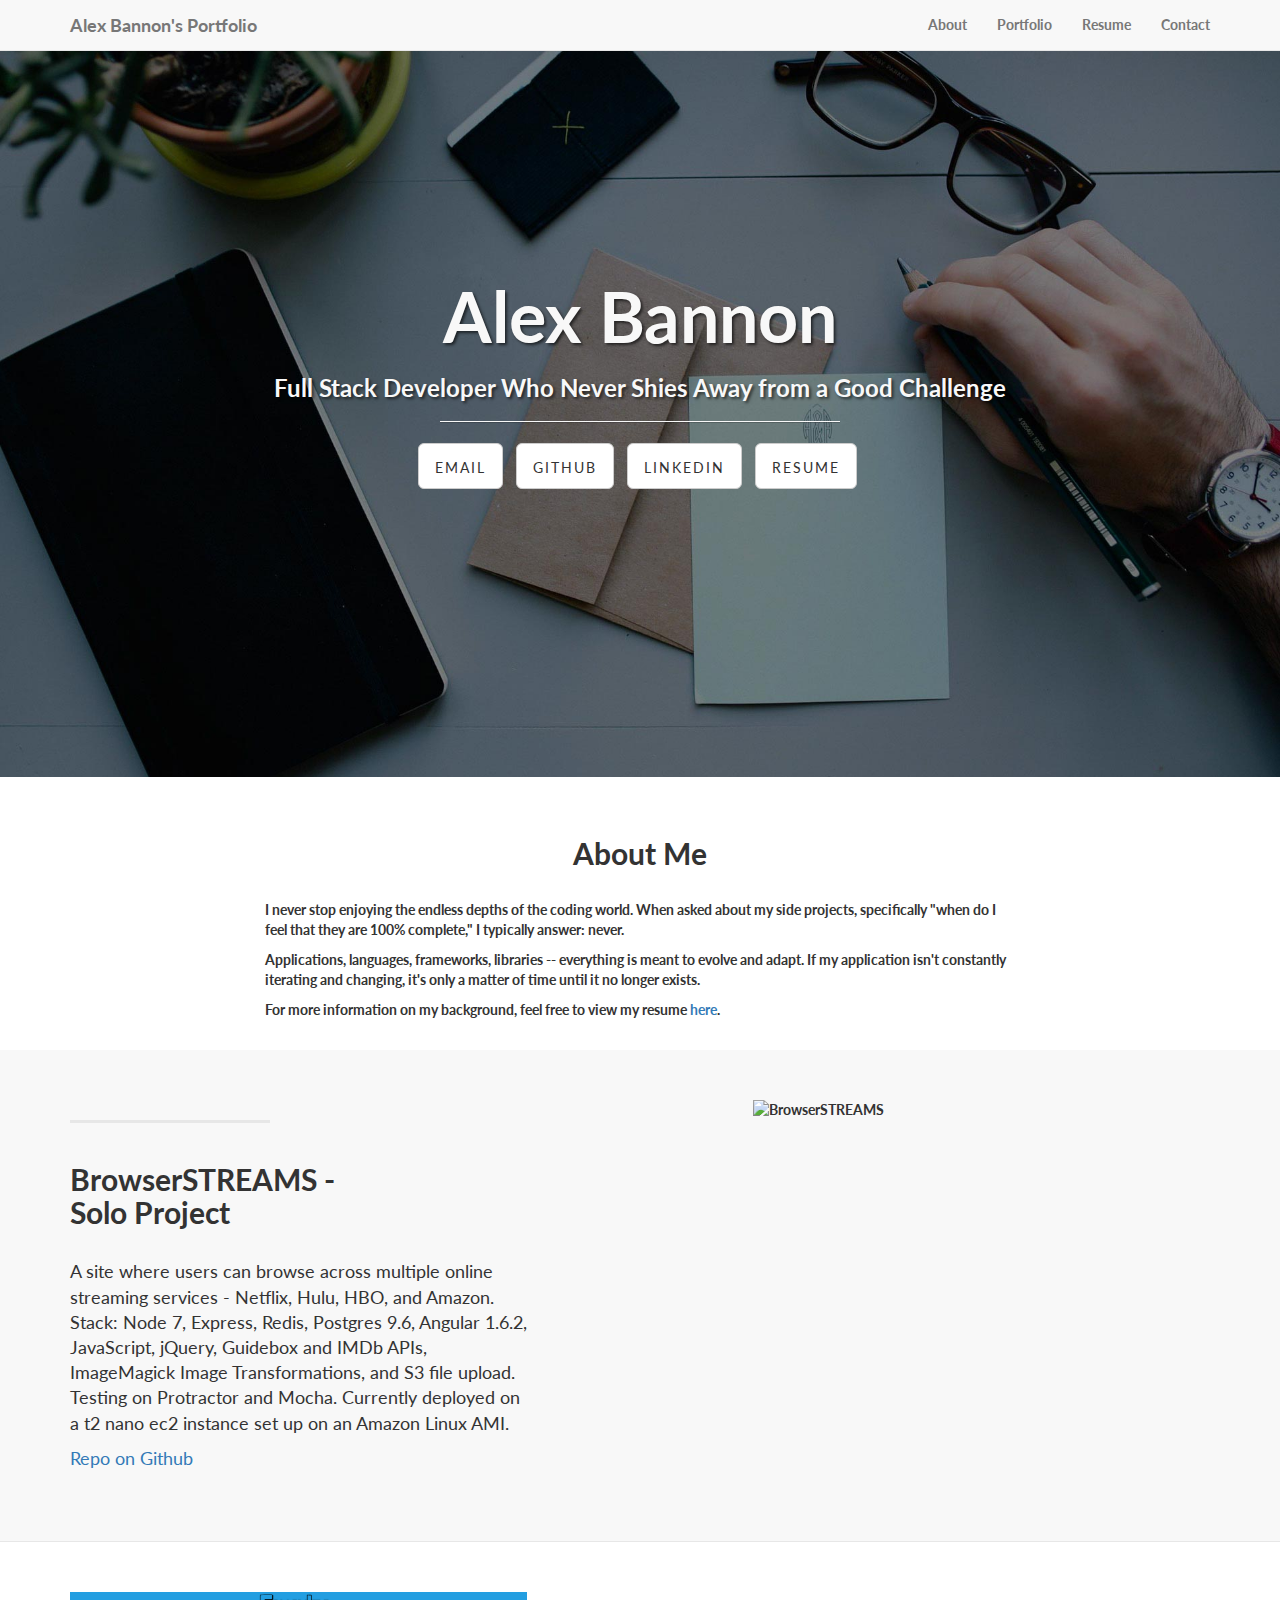
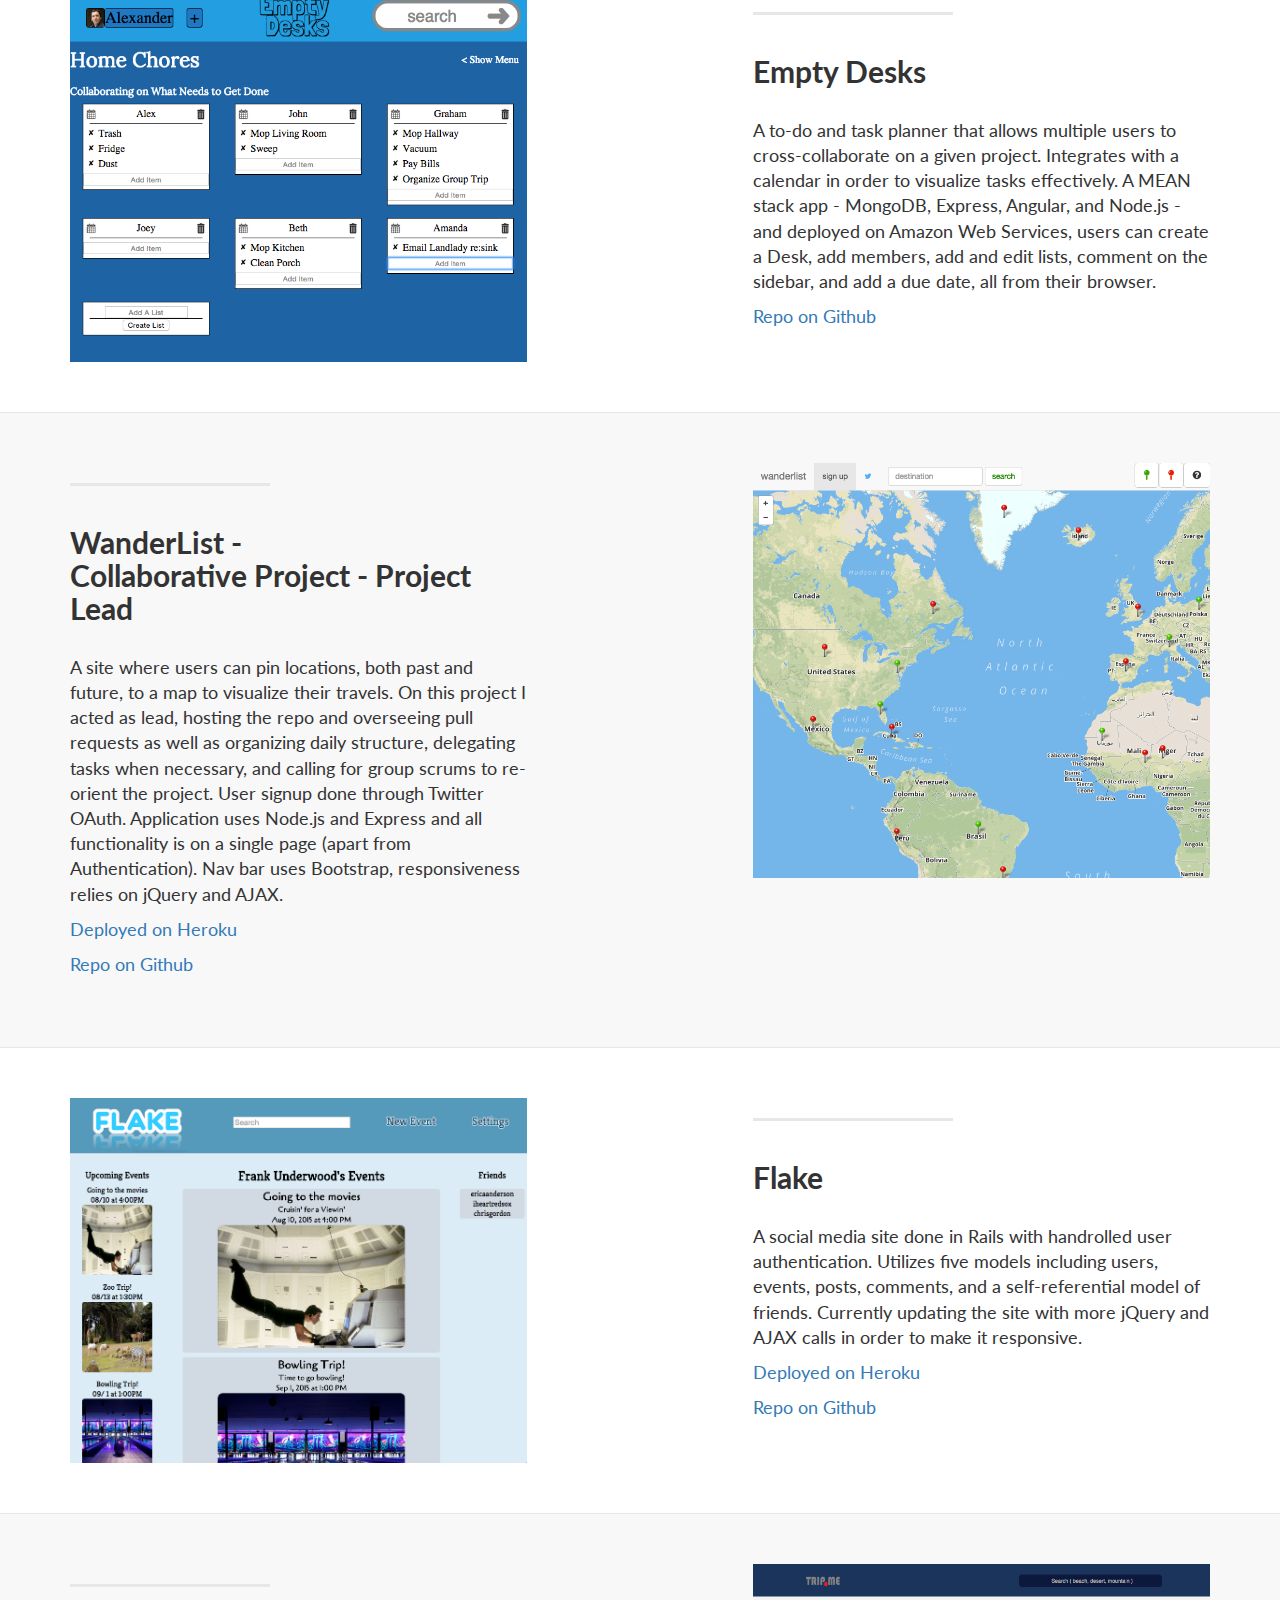
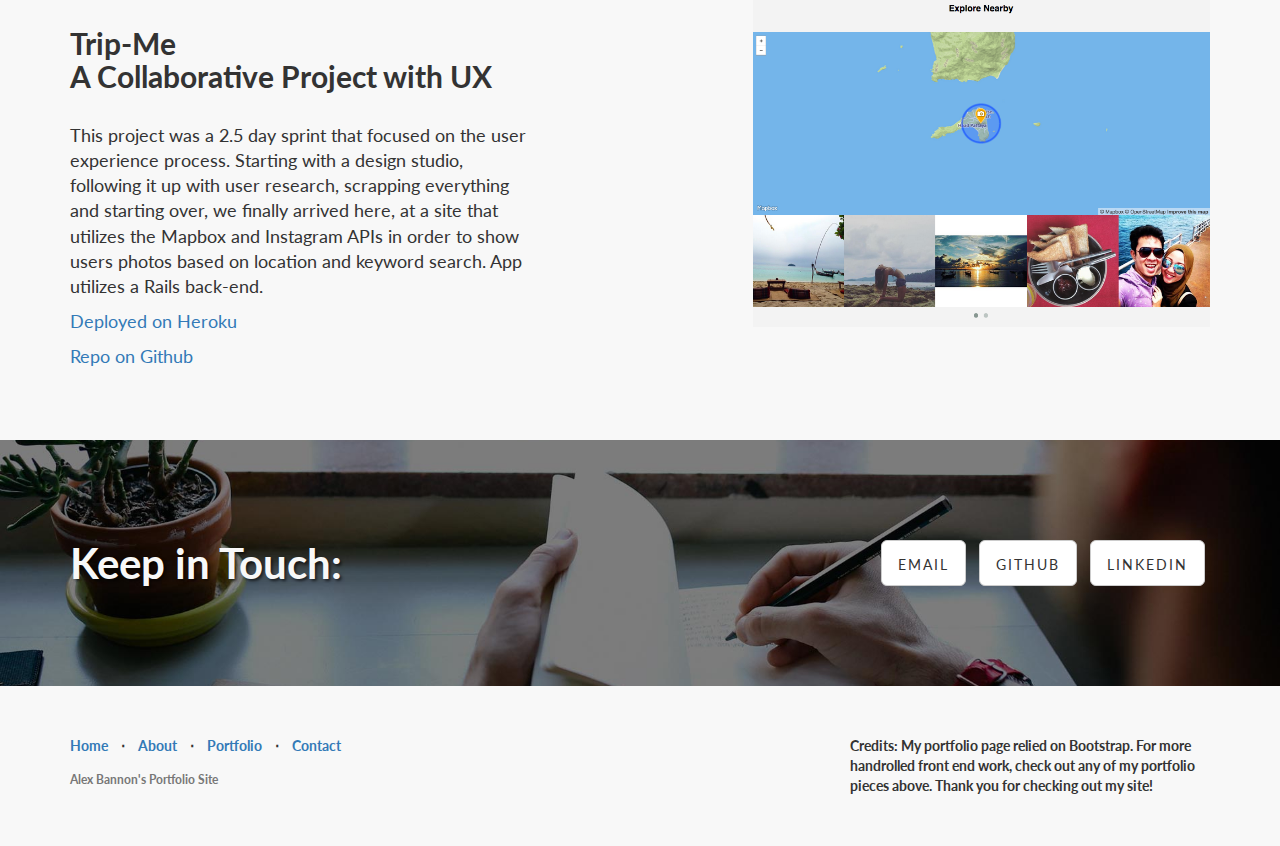
==== commit c89f75c0: "resume links" ====
--- a/index.html
+++ b/index.html
@@ -54,6 +54,9 @@
                 <li>
                     <a class="page-scroll" href="#portfolio">Portfolio</a>
                 </li>
+								<li>
+										<a href="images/alex_bannon_resume.pdf" target="_blank">Resume</a>
+								</li>
                 <li>
                     <a class="page-scroll" href="#contact">Contact</a>
                 </li>
@@ -86,6 +89,9 @@
 							<li>
 								<a href="http://www.linkedin.com/in/alexbannon" class="btn btn-default btn-lg"><i class="fa fa-linkedin fa-fw"></i> <span class="network-name">linkedin</span></a>
 							</li>
+							<li>
+								<a href="images/alex_bannon_resume.pdf" target="_blank" class="btn btn-default btn-lg"><i class="fa fa-file fa-fw"></i> <span class="network-name">Resume</span></a>
+							</li>
 						</ul>
 					</div>
 				</div>
@@ -99,11 +105,11 @@
 </section>
 
 		    <!-- About Section -->
-    <section id="about" class="container content-section text-center">
+    <section id="about" class="container content-section">
         <div class="row">
             <div class="col-lg-8 col-lg-offset-2">
               <br/><br/>
-              <h2>About Me</h2>
+              <h2 class="text-center">About Me</h2>
               <br/>
               <p>I never stop enjoying the endless depths of the coding world. When asked about my side projects, specifically "when do I feel that they are 100% complete," I typically answer: never.</p>
 							<p>Applications, languages, frameworks, libraries -- everything is meant to evolve and adapt. If my application isn't constantly iterating and changing, it's only a matter of time until it no longer exists.</p>
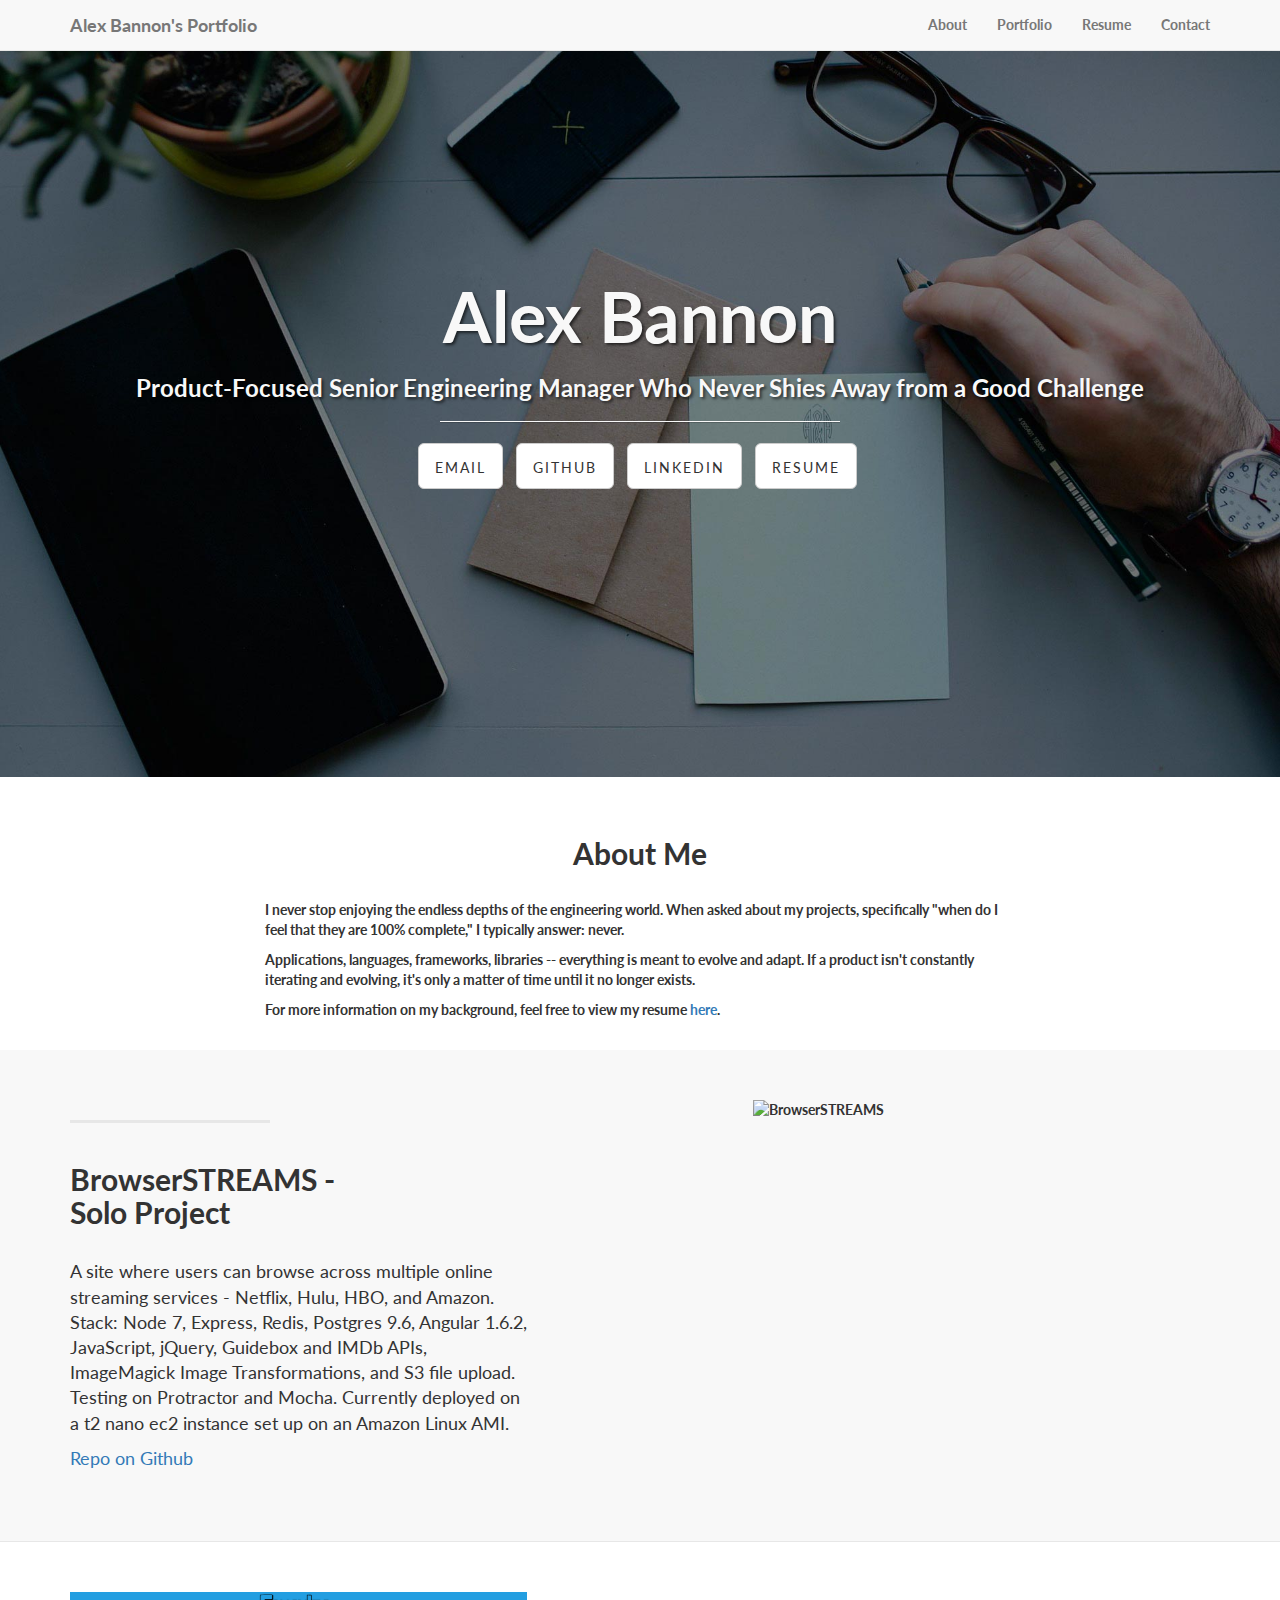
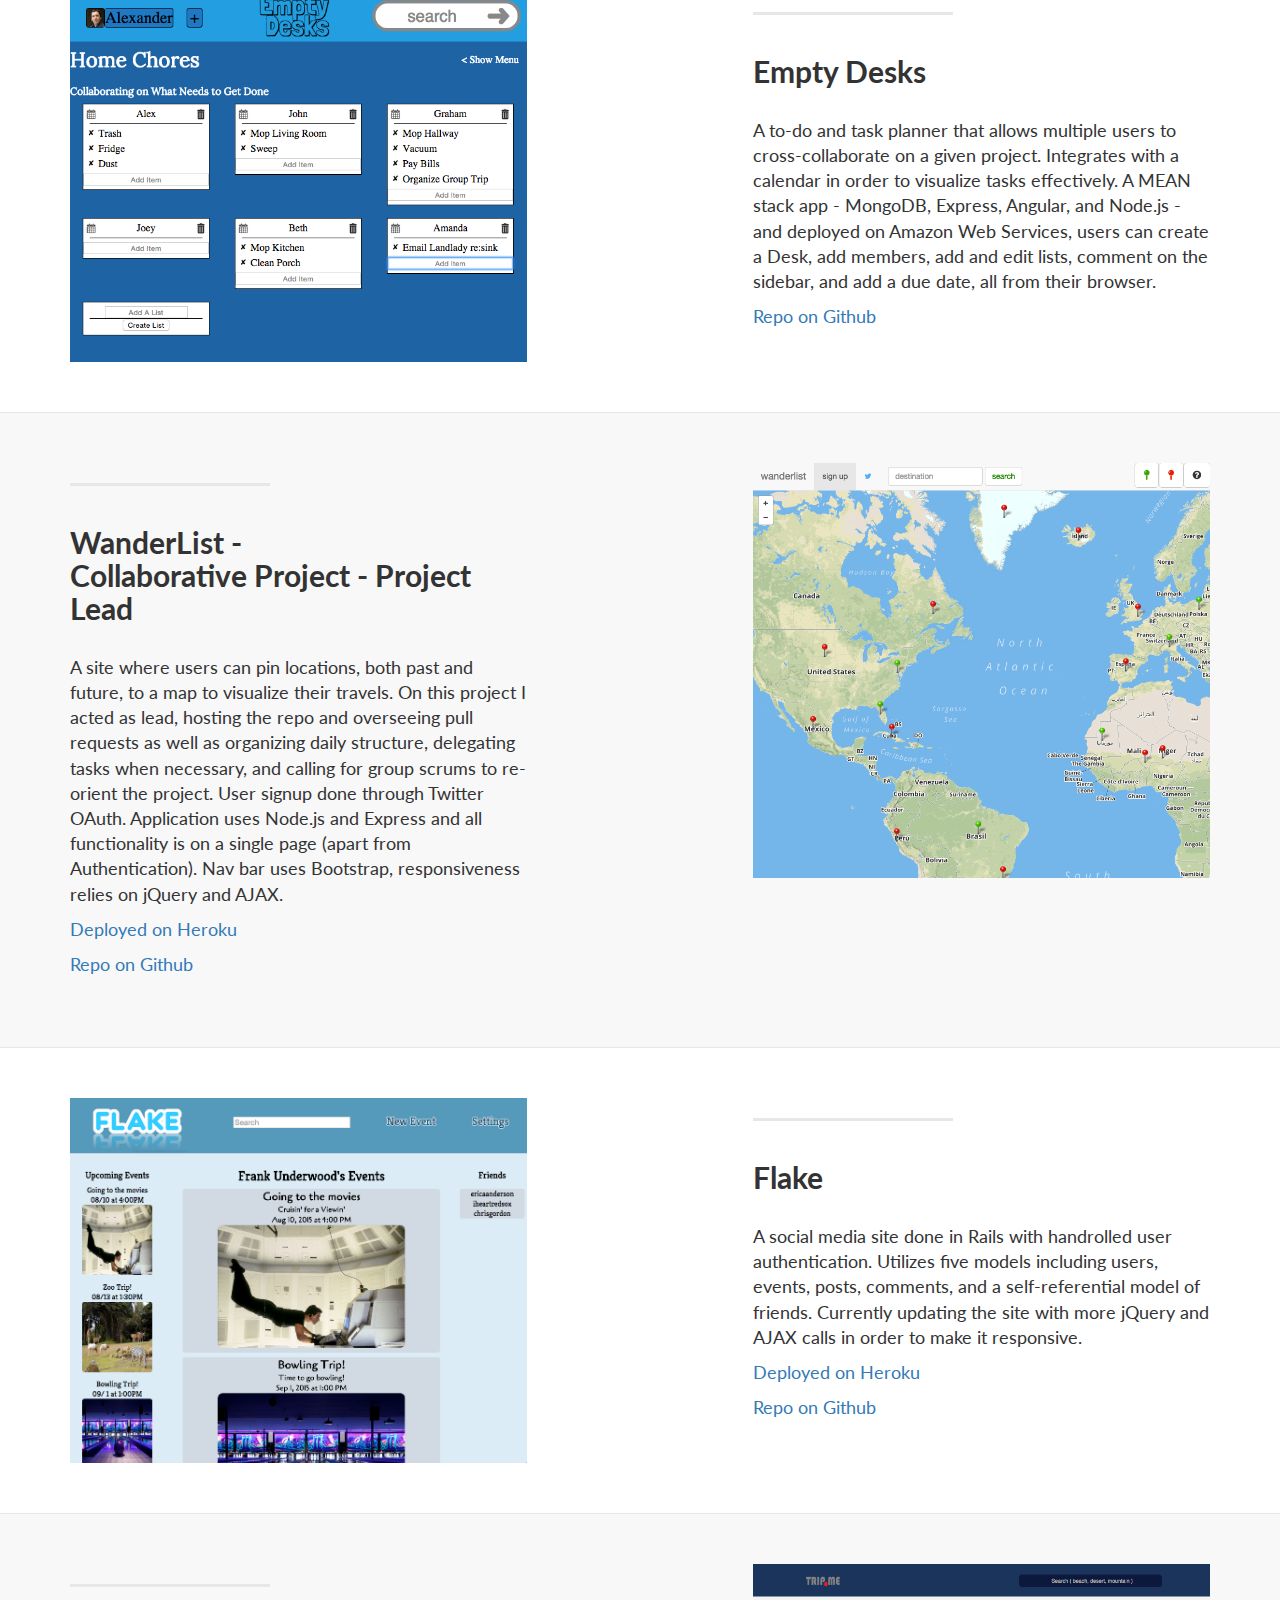
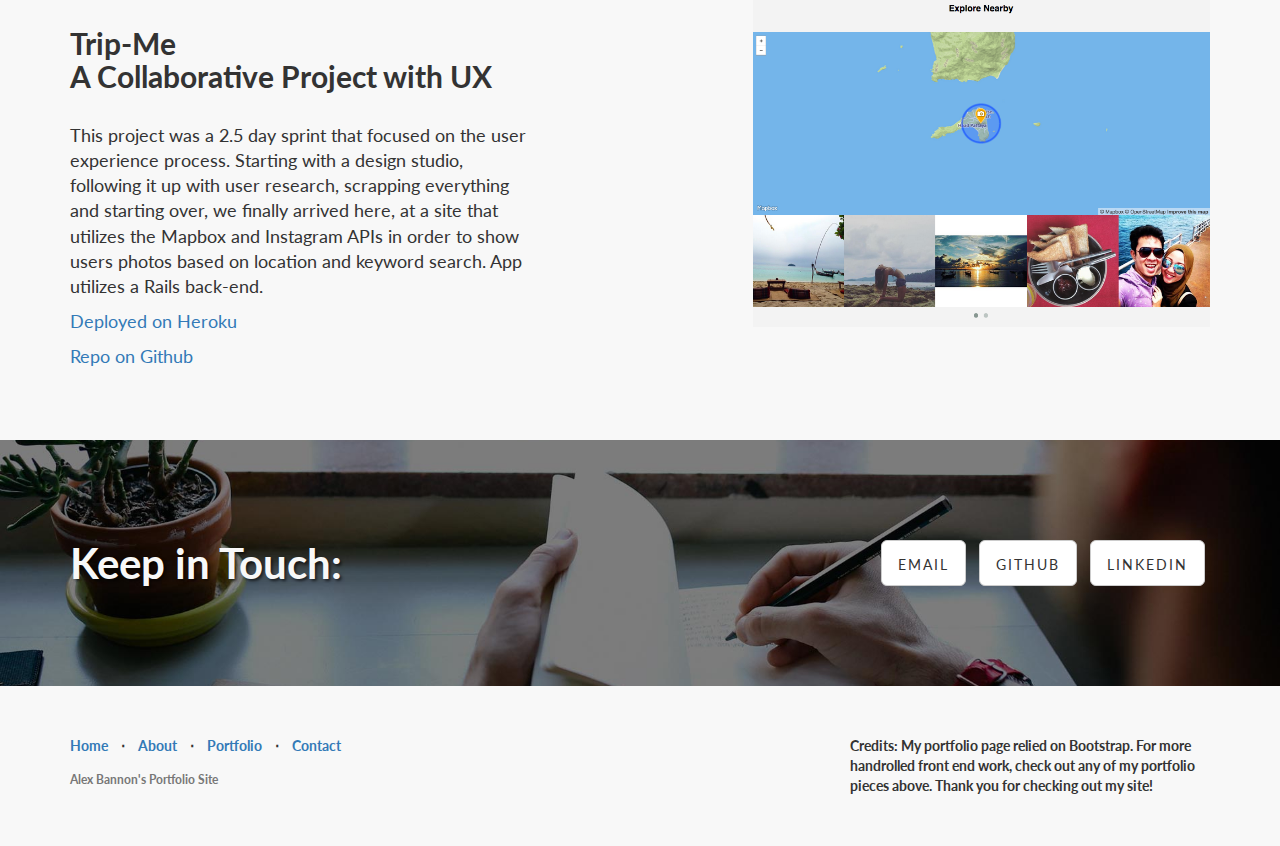
==== commit 6fe4546f: "updated resume and bio" ====
--- a/index.html
+++ b/index.html
@@ -77,7 +77,7 @@
 				<div class="col-lg-12">
 					<div class="intro-message">
 						<h1>Alex Bannon</h1>
-						<h3>Full Stack Developer Who Never Shies Away from a Good Challenge</h3>
+						<h3>Product-Focused Senior Engineering Manager Who Never Shies Away from a Good Challenge</h3>
 						<hr class="intro-divider">
 						<ul class="list-inline intro-social-buttons">
               <li>
@@ -111,8 +111,8 @@
               <br/><br/>
               <h2 class="text-center">About Me</h2>
               <br/>
-              <p>I never stop enjoying the endless depths of the coding world. When asked about my side projects, specifically "when do I feel that they are 100% complete," I typically answer: never.</p>
-							<p>Applications, languages, frameworks, libraries -- everything is meant to evolve and adapt. If my application isn't constantly iterating and changing, it's only a matter of time until it no longer exists.</p>
+              <p>I never stop enjoying the endless depths of the engineering world. When asked about my projects, specifically "when do I feel that they are 100% complete," I typically answer: never.</p>
+							<p>Applications, languages, frameworks, libraries -- everything is meant to evolve and adapt. If a product isn't constantly iterating and evolving, it's only a matter of time until it no longer exists.</p>
               <p>For more information on my background, feel free to view my resume <a href="images/alex_bannon_resume.pdf">here</a>.</p>
               <br/>
             </div>
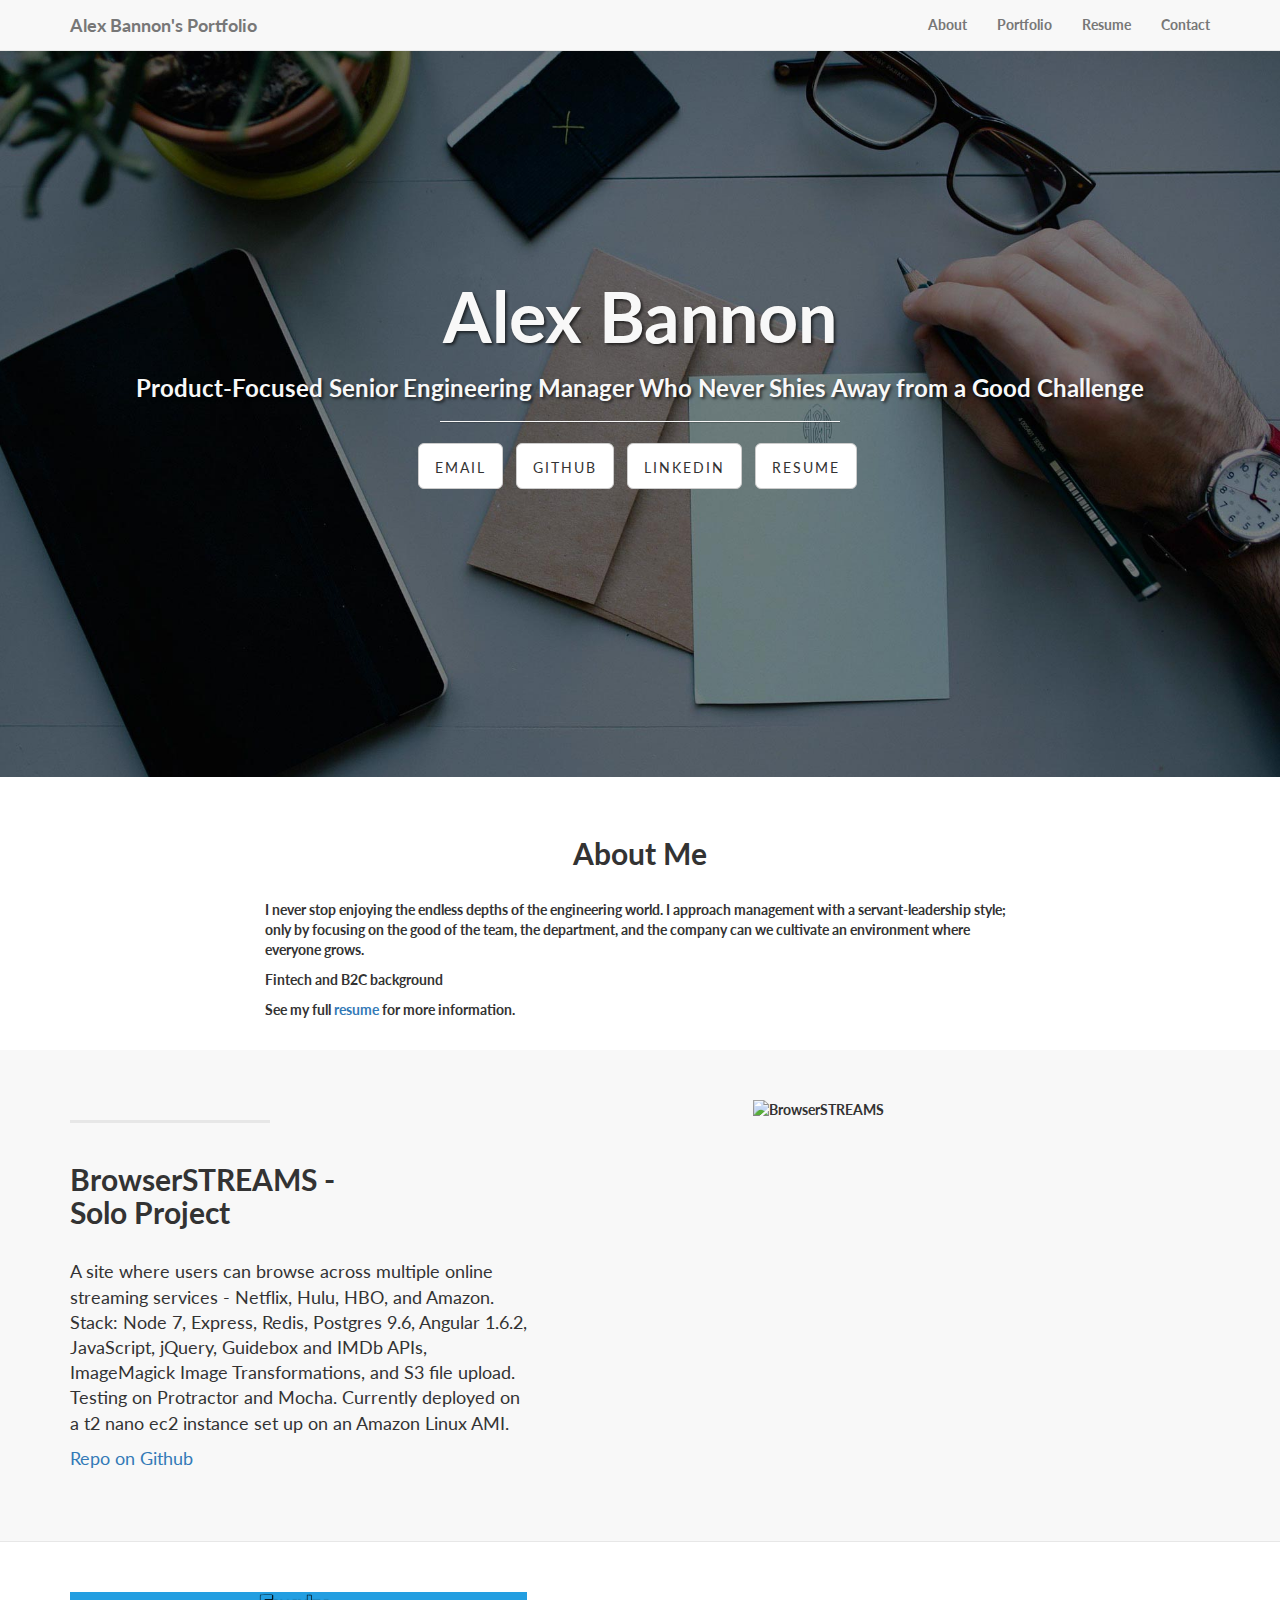
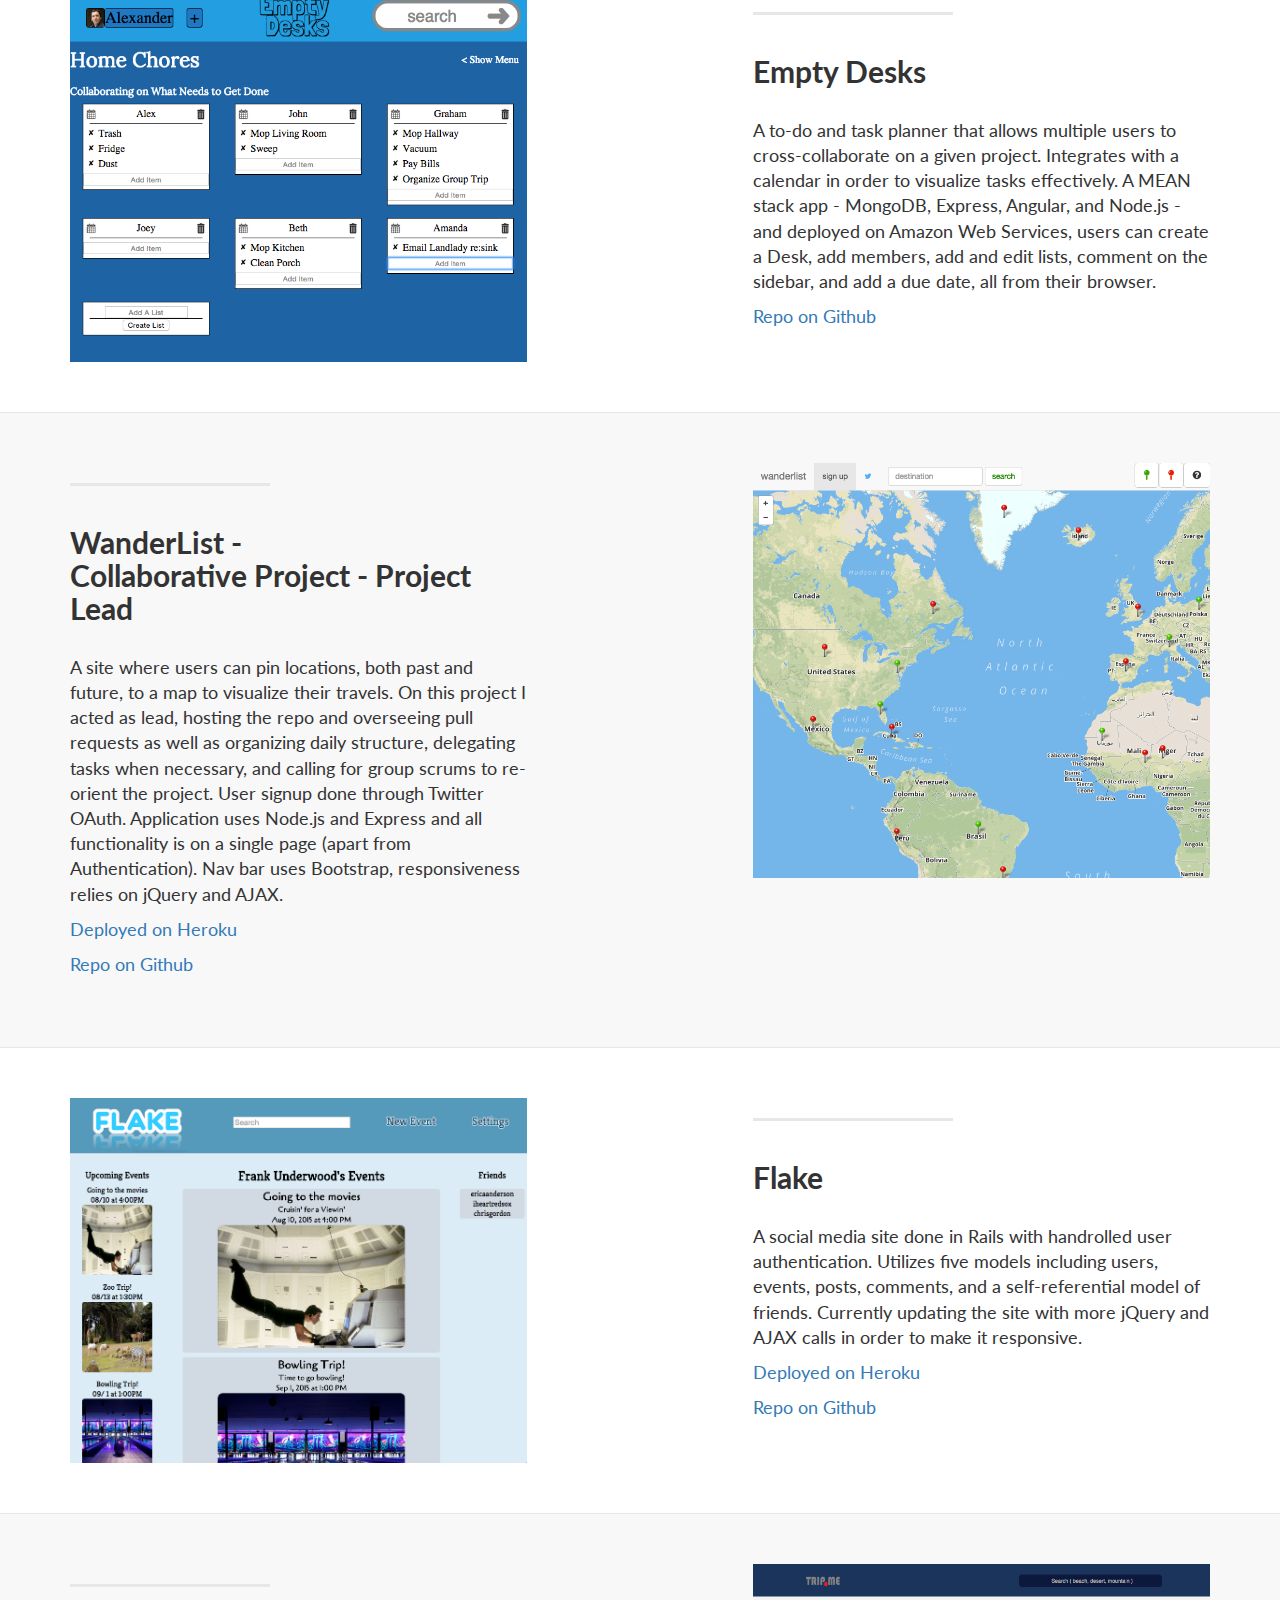
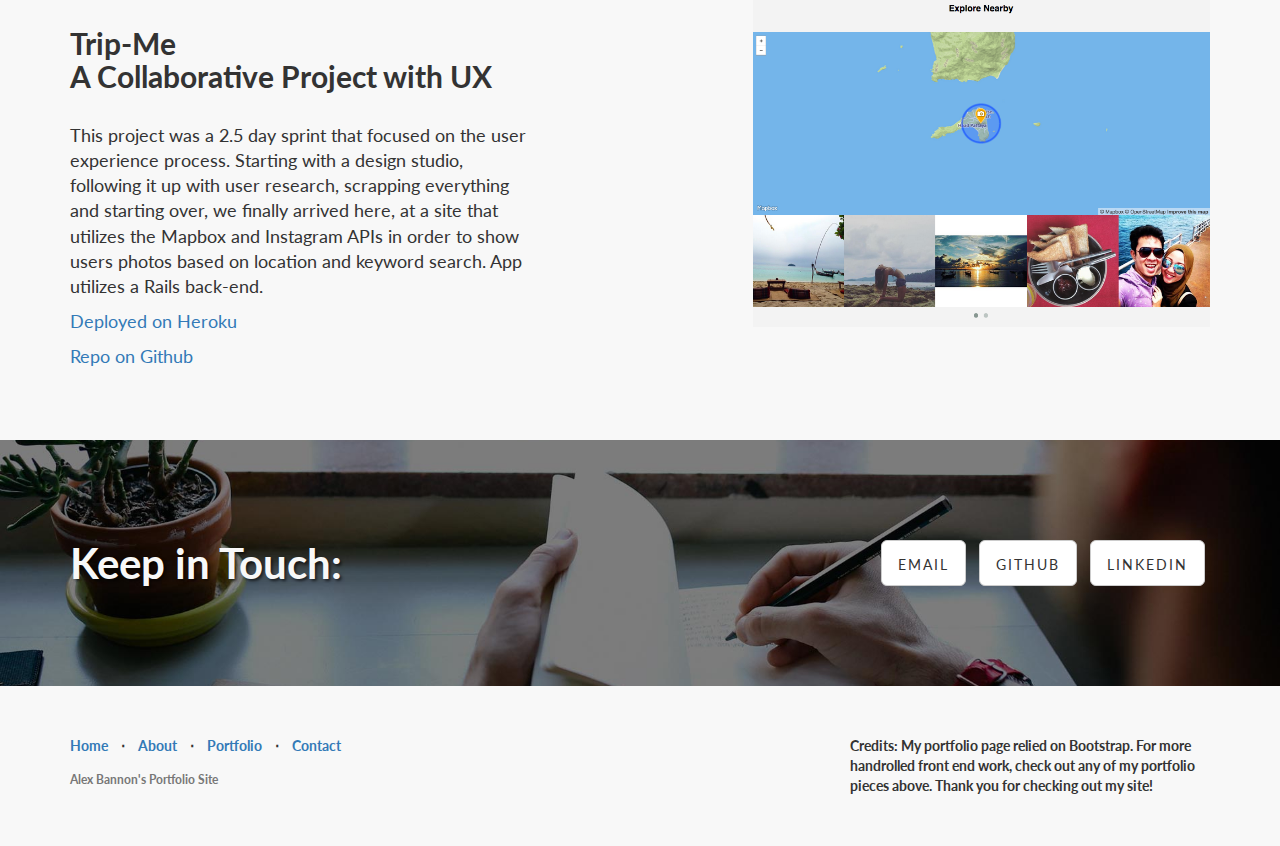
==== commit 0b126a40: "Update index.html" ====
--- a/index.html
+++ b/index.html
@@ -111,9 +111,9 @@
               <br/><br/>
               <h2 class="text-center">About Me</h2>
               <br/>
-              <p>I never stop enjoying the endless depths of the engineering world. When asked about my projects, specifically "when do I feel that they are 100% complete," I typically answer: never.</p>
-							<p>Applications, languages, frameworks, libraries -- everything is meant to evolve and adapt. If a product isn't constantly iterating and evolving, it's only a matter of time until it no longer exists.</p>
-              <p>For more information on my background, feel free to view my resume <a href="images/alex_bannon_resume.pdf">here</a>.</p>
+              <p>I never stop enjoying the endless depths of the engineering world. I approach management with a servant-leadership style; only by focusing on the good of the team, the department, and the company can we cultivate an environment where everyone grows.</p>
+							<p>Fintech and B2C background</p>
+              <p>See my full <a href="images/alex_bannon_resume.pdf">resume</a> for more information.</p>
               <br/>
             </div>
         </div>
